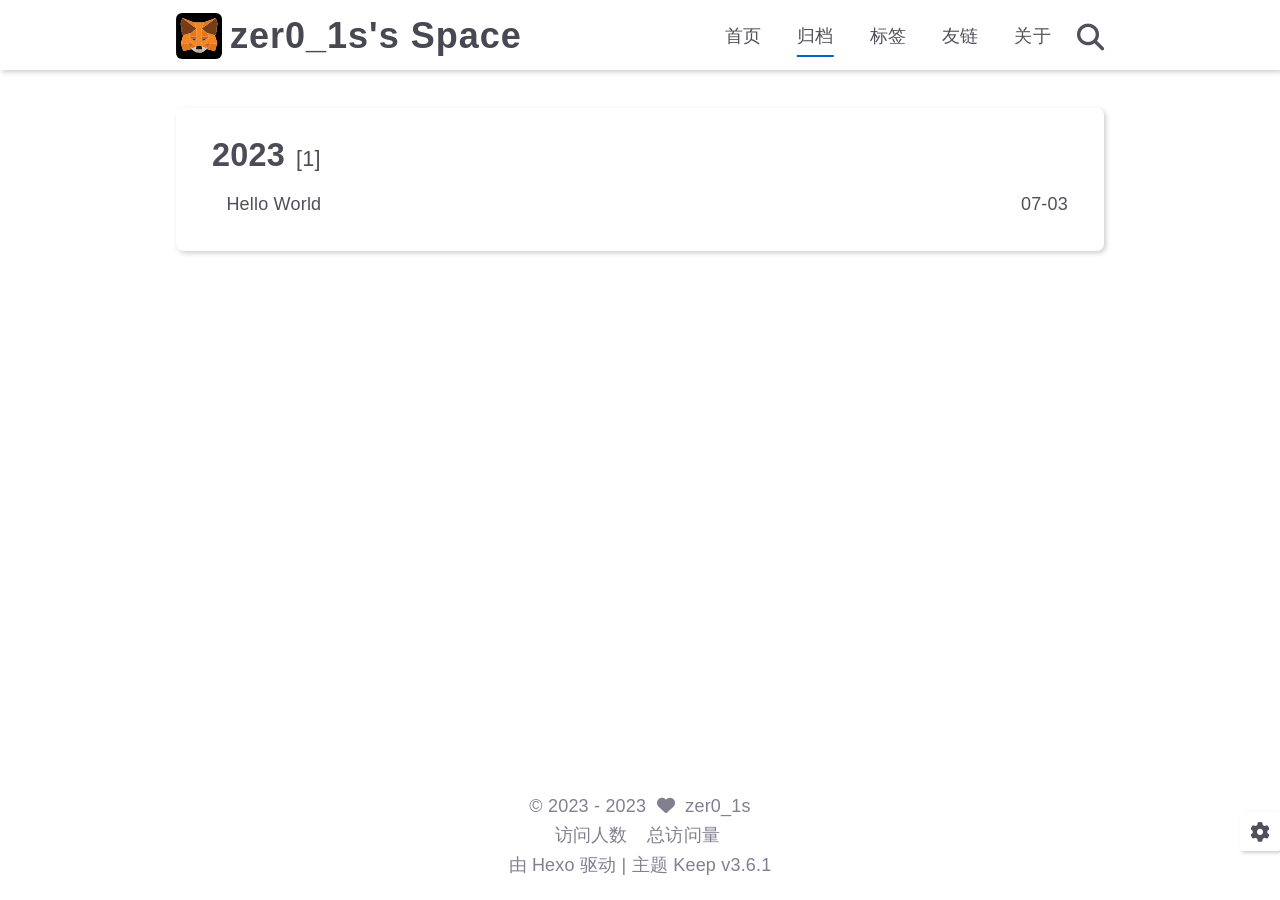
==== archives/index.html @ f96b932a "Site updated: 2023-07-03 23:46:13" ====
<!DOCTYPE html>
<html lang="zh-CN">
<head>
    <meta charset="utf-8">
    <meta name="viewport" content="width=device-width, initial-scale=1, maximum-scale=1">
    <meta name="keywords" content="Hexo Theme Keep">
    <meta name="description" content="zer0_1s的空间">
    <meta name="author" content="zer0_1s">
    
    <title>
        
            归档 |
        
        zer0_1s&#39;s Space
    </title>
    
<link rel="stylesheet" href="/css/style.css">

    <link rel="shortcut icon" href="/images/logo.svg">
    
<link rel="stylesheet" href="/font/css/fontawesome.min.css">

    
<link rel="stylesheet" href="/font/css/regular.min.css">

    
<link rel="stylesheet" href="/font/css/solid.min.css">

    
<link rel="stylesheet" href="/font/css/brands.min.css">

    <script id="hexo-configurations">
    let KEEP = window.KEEP || {}
    KEEP.hexo_config = {"hostname":"zer01s.work","root":"/","language":"zh-CN","path":"search.json"}
    KEEP.theme_config = {"toc":{"enable":true,"number":true,"expand_all":false,"init_open":false},"style":{"primary_color":"#0066cc","logo":"/images/logo.svg","favicon":"/images/logo.svg","avatar":"/images/avatar.svg","font_size":"18px","font_family":null,"hover":{"shadow":false,"scale":false},"first_screen":{"enable":true,"header_transparent":false,"background_img":"/images/bg.svg","description":"Keep  exploring , Keep going.","font_color":null,"hitokoto":false},"scroll":{"progress_bar":false,"percent":false}},"local_search":{"enable":true,"preload":true},"code_copy":{},"code_block":{"tools":{"enable":true,"style":"mac"},"highlight_theme":"default"},"side_tools":{},"pjax":{"enable":false},"lazyload":{"enable":true},"comment":{"enable":true,"use":"valine","valine":{"appid":null,"appkey":null,"server_urls":null,"placeholder":null},"gitalk":{"github_id":null,"github_admins":null,"repository":null,"client_id":null,"client_secret":null,"proxy":null},"twikoo":{"env_id":null,"region":null,"version":"1.6.8"},"waline":{"server_url":null,"reaction":false,"version":2}},"post":{"author_label":{"enable":true,"auto":true,"custom_label_list":["Trainee","Engineer","Architect"]},"word_count":{"enable":true,"wordcount":true,"min2read":true},"img_align":"center","copyright_info":true},"version":"3.6.1"}
    KEEP.language_ago = {"second":"%s 秒前","minute":"%s 分钟前","hour":"%s 小时前","day":"%s 天前","week":"%s 周前","month":"%s 个月前","year":"%s 年前"}
    KEEP.language_code_block = {"copy":"复制代码","copied":"已复制","fold":"折叠代码块","folded":"已折叠"}
    KEEP.language_copy_copyright = {"copy":"复制版权信息","copied":"已复制","title":"原文标题","author":"原文作者","link":"原文链接"}
  </script>
<meta name="generator" content="Hexo 6.3.0"><link rel="alternate" href="/atom.xml" title="zer0_1s's Space" type="application/atom+xml">
</head>


<body>
<div class="progress-bar-container">
    

    
</div>


<main class="page-container">

    

    <div class="page-main-content">

        <div class="page-main-content-top">
            
<header class="header-wrapper">

    <div class="header-content">
        <div class="left">
            
                <a class="logo-image" href="/">
                    <img src="/images/logo.svg">
                </a>
            
            <a class="logo-title" href="/">
               zer0_1s&#39;s Space
            </a>
        </div>

        <div class="right">
            <div class="pc">
                <ul class="menu-list">
                    
                        <li class="menu-item">
                            <a class=""
                               href="/"
                            >
                                首页
                            </a>
                        </li>
                    
                        <li class="menu-item">
                            <a class="active"
                               href="/archives"
                            >
                                归档
                            </a>
                        </li>
                    
                        <li class="menu-item">
                            <a class=""
                               href="/tags"
                            >
                                标签
                            </a>
                        </li>
                    
                        <li class="menu-item">
                            <a class=""
                               href="/links"
                            >
                                友链
                            </a>
                        </li>
                    
                        <li class="menu-item">
                            <a class=""
                               href="/about"
                            >
                                关于
                            </a>
                        </li>
                    
                    
                        <li class="menu-item search search-popup-trigger">
                            <i class="fas fa-search"></i>
                        </li>
                    
                </ul>
            </div>
            <div class="mobile">
                
                    <div class="icon-item search search-popup-trigger"><i class="fas fa-search"></i></div>
                
                <div class="icon-item menu-bar">
                    <div class="menu-bar-middle"></div>
                </div>
            </div>
        </div>
    </div>

    <div class="header-drawer">
        <ul class="drawer-menu-list">
            
                <li class="drawer-menu-item flex-center">
                    <a class=""
                       href="/">首页</a>
                </li>
            
                <li class="drawer-menu-item flex-center">
                    <a class="active"
                       href="/archives">归档</a>
                </li>
            
                <li class="drawer-menu-item flex-center">
                    <a class=""
                       href="/tags">标签</a>
                </li>
            
                <li class="drawer-menu-item flex-center">
                    <a class=""
                       href="/links">友链</a>
                </li>
            
                <li class="drawer-menu-item flex-center">
                    <a class=""
                       href="/about">关于</a>
                </li>
            
        </ul>
    </div>

    <div class="window-mask"></div>

</header>


        </div>

        <div class="page-main-content-middle">

            <div class="main-content">

                
                    <div class="fade-in-down-animation">
    <div class="archive-container ">
        
<div class="archive-list-container">
    
        <section class="archive-item">
            <div class="archive-item-header">
                <span class="archive-year">2023</span>
                <span class="archive-year-post-count">[1]</span>
            </div>
            <ul class="article-list">
                
                    <li class="article-item">
                        <a class="article-title"
                           href="/2023/07/03/hello-world/"
                        >Hello World</a>
                        <span class="article-date">07-03</span>
                    </li>
                
            </ul>
        </section>
    
</div>

    </div>
</div>

                
            </div>

        </div>

        <div class="page-main-content-bottom">
            
<footer class="footer">
    <div class="info-container">
        <div class="copyright-info info-item">
            &copy;
            
                <span>2023</span> -
            
            2023
            
                &nbsp;<i class="fas fa-heart icon-animate"></i>
                &nbsp;<a href="/">zer0_1s</a>
            
        </div>
        
            <script async 
                    src="//busuanzi.ibruce.info/busuanzi/2.3/busuanzi.pure.mini.js"></script>
            <div class="website-count info-item">
                
                    访问人数&nbsp;<span id="busuanzi_value_site_uv"></span>&ensp;
                
                
                    总访问量&nbsp;<span id="busuanzi_value_site_pv"></span>
                
            </div>
        
        <div class="theme-info info-item">
            由 <a target="_blank" href="https://hexo.io">Hexo</a> 驱动&nbsp;|&nbsp;主题&nbsp;<a class="theme-version" target="_blank" href="https://github.com/XPoet/hexo-theme-keep">Keep v3.6.1</a>
        </div>
        
        
    </div>
</footer>

        </div>
    </div>

    

    <div class="right-bottom-side-tools">
        <div class="side-tools-container">
    <ul class="side-tools-list">
        <li class="tools-item tool-font-adjust-plus flex-center">
            <i class="fas fa-search-plus"></i>
        </li>

        <li class="tools-item tool-font-adjust-minus flex-center">
            <i class="fas fa-search-minus"></i>
        </li>

        <li class="tools-item tool-dark-light-toggle flex-center">
            <i class="fas fa-moon"></i>
        </li>

        <!-- rss -->
        
            <li class="tools-item rss flex-center">
                <a class="flex-center"
                   href="/atom.xml"
                   target="_blank"
                >
                    <i class="fas fa-rss"></i>
                </a>
            </li>
        

        
            <li class="tools-item tool-scroll-to-top flex-center">
                <i class="fas fa-arrow-up"></i>
            </li>
        

        <li class="tools-item tool-scroll-to-bottom flex-center">
            <i class="fas fa-arrow-down"></i>
        </li>
    </ul>

    <ul class="exposed-tools-list">
        <li class="tools-item tool-toggle-show flex-center">
            <i class="fas fa-cog fa-spin"></i>
        </li>
        
    </ul>
</div>

    </div>

    <div class="zoom-in-image-mask">
    <img class="zoom-in-image">
</div>


    
        <div class="search-pop-overlay">
    <div class="popup search-popup">
        <div class="search-header">
          <span class="search-input-field-pre">
            <i class="fas fa-keyboard"></i>
          </span>
            <div class="search-input-container">
                <input autocomplete="off"
                       autocorrect="off"
                       autocapitalize="off"
                       placeholder="搜索..."
                       spellcheck="false"
                       type="search"
                       class="search-input"
                >
            </div>
            <span class="close-popup-btn">
                <i class="fas fa-times"></i>
            </span>
        </div>
        <div id="search-result">
            <div id="no-result">
                <i class="fas fa-spinner fa-pulse fa-5x fa-fw"></i>
            </div>
        </div>
    </div>
</div>

    

</main>




<script src="/js/utils.js"></script>

<script src="/js/main.js"></script>

<script src="/js/header-shrink.js"></script>

<script src="/js/back2top.js"></script>

<script src="/js/dark-light-toggle.js"></script>





    
<script src="/js/local-search.js"></script>




    
<script src="/js/code-block.js"></script>




    
<script src="/js/lazyload.js"></script>



<div class="post-scripts">
    
</div>



</body>
</html>
---- css/style.css ----
:root {
  --primary-color: #06c;
  --primary-color-light-1: #0075eb;
  --primary-color-light-2: #0a85ff;
  --primary-color-dark-1: #005cb8;
  --primary-color-dark-2: #0052a3;
  --background-color-1: #fff;
  --background-color-2: #f7f7f7;
  --background-color-3: #f0f0f0;
  --content-background-color: #fff;
  --text-color-1: #484853;
  --text-color-2: #4c4c57;
  --text-color-3: #50505c;
  --text-color-4: #808091;
  --text-color-5: #b7b7c0;
  --text-color-6: #ededef;
  --toc-text-color: #6f6f80;
  --badge-color: #f0f0f0;
  --badge-background-color: #9393a1;
  --border-color: #b3b3b3;
  --selection-color: #0075eb;
  --shadow-color: rgba(0,0,0,0.2);
  --shadow-hover-color: rgba(0,0,0,0.3);
  --scrollbar-color: #60606e;
  --scrollbar-background-color: #e6e6e6;
  --toc-scrollbar-color: rgba(80,80,92,0.1);
  --copyright-info-color: #c03;
  --avatar-background-color: #005cb8;
  --header-transparent-background-1: rgba(255,255,255,0.28);
  --header-transparent-background-2: rgba(255,255,255,0.4);
  --pjax-progress-bar-color: linear-gradient(45deg, #f10006, #ef5b00, #e59c01, #19ca05, #00cab5, #0264c8, #c303c3);
  --article-aging-tips-color: #b78d0f;
  --article-aging-tips-background-color: rgba(183,141,15,0.1);
  --article-aging-tips-border-color: rgba(183,141,15,0.6);
}
@media (prefers-color-scheme: light) {
  :root {
    --primary-color: #06c;
    --primary-color-light-1: #0075eb;
    --primary-color-light-2: #0a85ff;
    --primary-color-dark-1: #005cb8;
    --primary-color-dark-2: #0052a3;
    --background-color-1: #fff;
    --background-color-2: #f7f7f7;
    --background-color-3: #f0f0f0;
    --content-background-color: #fff;
    --text-color-1: #484853;
    --text-color-2: #4c4c57;
    --text-color-3: #50505c;
    --text-color-4: #808091;
    --text-color-5: #b7b7c0;
    --text-color-6: #ededef;
    --toc-text-color: #6f6f80;
    --badge-color: #f0f0f0;
    --badge-background-color: #9393a1;
    --border-color: #b3b3b3;
    --selection-color: #0075eb;
    --shadow-color: rgba(0,0,0,0.2);
    --shadow-hover-color: rgba(0,0,0,0.3);
    --scrollbar-color: #60606e;
    --scrollbar-background-color: #e6e6e6;
    --toc-scrollbar-color: rgba(80,80,92,0.1);
    --copyright-info-color: #c03;
    --avatar-background-color: #005cb8;
    --header-transparent-background-1: rgba(255,255,255,0.28);
    --header-transparent-background-2: rgba(255,255,255,0.4);
    --pjax-progress-bar-color: linear-gradient(45deg, #f10006, #ef5b00, #e59c01, #19ca05, #00cab5, #0264c8, #c303c3);
    --article-aging-tips-color: #b78d0f;
    --article-aging-tips-background-color: rgba(183,141,15,0.1);
    --article-aging-tips-border-color: rgba(183,141,15,0.6);
  }
}
@media (prefers-color-scheme: dark) {
  :root {
    --primary-color: #06c;
    --primary-color-light-1: #0075eb;
    --primary-color-light-2: #0a85ff;
    --primary-color-dark-1: #005cb8;
    --primary-color-dark-2: #0052a3;
    --background-color-1: #383940;
    --background-color-2: #3d3f46;
    --background-color-3: #43444c;
    --content-background-color: #37383f;
    --text-color-1: #c5c5cc;
    --text-color-2: #c1c1c9;
    --text-color-3: #bebec6;
    --text-color-4: #9595a2;
    --text-color-5: #5b5b67;
    --text-color-6: #36363e;
    --toc-text-color: #9f9fab;
    --badge-color: #4a4c55;
    --badge-background-color: #d8d8dd;
    --border-color: #6f717e;
    --selection-color: #005ebc;
    --shadow-color: rgba(128,128,128,0.2);
    --shadow-hover-color: rgba(128,128,128,0.28);
    --scrollbar-color: #32333a;
    --scrollbar-background-color: #5c5e6a;
    --toc-scrollbar-color: rgba(190,190,198,0.1);
    --copyright-info-color: #a30029;
    --avatar-background-color: #004a93;
    --header-transparent-background-1: rgba(56,57,64,0.28);
    --header-transparent-background-2: rgba(56,57,64,0.4);
    --pjax-progress-bar-color: linear-gradient(45deg, #ea404a, #ea722f, #e9a71f, #67e559, #18ecec, #1b85f1, #ee1dee);
    --article-aging-tips-color: #ecc34d;
    --article-aging-tips-background-color: rgba(236,195,77,0.1);
    --article-aging-tips-border-color: rgba(236,195,77,0.6);
  }
}
.light-mode {
  --primary-color: #06c;
  --primary-color-light-1: #0075eb;
  --primary-color-light-2: #0a85ff;
  --primary-color-dark-1: #005cb8;
  --primary-color-dark-2: #0052a3;
  --background-color-1: #fff;
  --background-color-2: #f7f7f7;
  --background-color-3: #f0f0f0;
  --content-background-color: #fff;
  --text-color-1: #484853;
  --text-color-2: #4c4c57;
  --text-color-3: #50505c;
  --text-color-4: #808091;
  --text-color-5: #b7b7c0;
  --text-color-6: #ededef;
  --toc-text-color: #6f6f80;
  --badge-color: #f0f0f0;
  --badge-background-color: #9393a1;
  --border-color: #b3b3b3;
  --selection-color: #0075eb;
  --shadow-color: rgba(0,0,0,0.2);
  --shadow-hover-color: rgba(0,0,0,0.3);
  --scrollbar-color: #60606e;
  --scrollbar-background-color: #e6e6e6;
  --toc-scrollbar-color: rgba(80,80,92,0.1);
  --copyright-info-color: #c03;
  --avatar-background-color: #005cb8;
  --header-transparent-background-1: rgba(255,255,255,0.28);
  --header-transparent-background-2: rgba(255,255,255,0.4);
  --pjax-progress-bar-color: linear-gradient(45deg, #f10006, #ef5b00, #e59c01, #19ca05, #00cab5, #0264c8, #c303c3);
  --article-aging-tips-color: #b78d0f;
  --article-aging-tips-background-color: rgba(183,141,15,0.1);
  --article-aging-tips-border-color: rgba(183,141,15,0.6);
}
.dark-mode {
  --primary-color: #06c;
  --primary-color-light-1: #0075eb;
  --primary-color-light-2: #0a85ff;
  --primary-color-dark-1: #005cb8;
  --primary-color-dark-2: #0052a3;
  --background-color-1: #383940;
  --background-color-2: #3d3f46;
  --background-color-3: #43444c;
  --content-background-color: #37383f;
  --text-color-1: #c5c5cc;
  --text-color-2: #c1c1c9;
  --text-color-3: #bebec6;
  --text-color-4: #9595a2;
  --text-color-5: #5b5b67;
  --text-color-6: #36363e;
  --toc-text-color: #9f9fab;
  --badge-color: #4a4c55;
  --badge-background-color: #d8d8dd;
  --border-color: #6f717e;
  --selection-color: #005ebc;
  --shadow-color: rgba(128,128,128,0.2);
  --shadow-hover-color: rgba(128,128,128,0.28);
  --scrollbar-color: #32333a;
  --scrollbar-background-color: #5c5e6a;
  --toc-scrollbar-color: rgba(190,190,198,0.1);
  --copyright-info-color: #a30029;
  --avatar-background-color: #004a93;
  --header-transparent-background-1: rgba(56,57,64,0.28);
  --header-transparent-background-2: rgba(56,57,64,0.4);
  --pjax-progress-bar-color: linear-gradient(45deg, #ea404a, #ea722f, #e9a71f, #67e559, #18ecec, #1b85f1, #ee1dee);
  --article-aging-tips-color: #ecc34d;
  --article-aging-tips-background-color: rgba(236,195,77,0.1);
  --article-aging-tips-border-color: rgba(236,195,77,0.6);
}
.fade-in-down-animation {
  animation-name: fade-in-down;
  animation-duration: 1s;
  animation-fill-mode: both;
}
.title-hover-animation {
  position: relative;
  display: inline-block;
  color: var(--text-color-2);
  line-height: 1.3;
  vertical-align: top;
  border-bottom: none;
}
.title-hover-animation::before {
  position: absolute;
  bottom: -4px;
  left: 0;
  width: 100%;
  height: 2px;
  background-color: var(--text-color-2);
  transform: scaleX(0);
  visibility: hidden;
  content: "";
  transition-delay: 0s, 0s, 0s, 0s, 0s, 0s;
  transition-timing-function: ease, ease, ease, ease, ease-in-out, ease-in-out;
  transition-duration: 0.2s, 0.2s, 0.2s, 0.2s, 0.2s, 0.2s;
  transition-property: color, background, box-shadow, border-color, visibility, transform;
}
.title-hover-animation:hover::before {
  transform: scaleX(1);
  visibility: visible;
}
@-moz-keyframes fade-in-down {
  0% {
    transform: translateY(-50px);
    opacity: 0;
  }
  100% {
    transform: translateY(0);
    opacity: 1;
  }
}
@-webkit-keyframes fade-in-down {
  0% {
    transform: translateY(-50px);
    opacity: 0;
  }
  100% {
    transform: translateY(0);
    opacity: 1;
  }
}
@-o-keyframes fade-in-down {
  0% {
    transform: translateY(-50px);
    opacity: 0;
  }
  100% {
    transform: translateY(0);
    opacity: 1;
  }
}
@keyframes fade-in-down {
  0% {
    transform: translateY(-50px);
    opacity: 0;
  }
  100% {
    transform: translateY(0);
    opacity: 1;
  }
}
@-moz-keyframes icon-animate {
  0%, 100% {
    transform: scale(1);
  }
  10%, 30% {
    transform: scale(0.88);
  }
  20%, 40%, 60%, 80% {
    transform: scale(1.08);
  }
  50%, 70% {
    transform: scale(1.08);
  }
}
@-webkit-keyframes icon-animate {
  0%, 100% {
    transform: scale(1);
  }
  10%, 30% {
    transform: scale(0.88);
  }
  20%, 40%, 60%, 80% {
    transform: scale(1.08);
  }
  50%, 70% {
    transform: scale(1.08);
  }
}
@-o-keyframes icon-animate {
  0%, 100% {
    transform: scale(1);
  }
  10%, 30% {
    transform: scale(0.88);
  }
  20%, 40%, 60%, 80% {
    transform: scale(1.08);
  }
  50%, 70% {
    transform: scale(1.08);
  }
}
@keyframes icon-animate {
  0%, 100% {
    transform: scale(1);
  }
  10%, 30% {
    transform: scale(0.88);
  }
  20%, 40%, 60%, 80% {
    transform: scale(1.08);
  }
  50%, 70% {
    transform: scale(1.08);
  }
}
@-moz-keyframes img-loading-animation {
  to {
    transform: rotate(1turn);
  }
}
@-webkit-keyframes img-loading-animation {
  to {
    transform: rotate(1turn);
  }
}
@-o-keyframes img-loading-animation {
  to {
    transform: rotate(1turn);
  }
}
@keyframes img-loading-animation {
  to {
    transform: rotate(1turn);
  }
}
* {
  transition-delay: 0s, 0s, 0s, 0s;
  transition-timing-function: ease, ease, ease, ease;
  transition-duration: 0.2s, 0.2s, 0.2s, 0.2s;
  transition-property: color, background, box-shadow, border-color;
}
*::-webkit-scrollbar {
  width: 0.4rem;
  height: 0.4rem;
  transition: all 0.2s ease;
}
*::-webkit-scrollbar-thumb {
  background: var(--scrollbar-color);
  border-radius: 0.1rem;
}
*::-webkit-scrollbar-track {
  background: var(--scrollbar-background-color);
}
html,
body {
  position: relative;
  width: 100%;
  height: 100%;
  margin: 0;
  padding: 0;
  color: var(--text-color-3);
  font-weight: 400;
  font-size: 18px;
  font-family: Optima-Regular, Optima, PingFang SC, Microsoft YaHei, sans-serif;
  line-height: 22px;
  letter-spacing: 0.2px;
  background: var(--background-color-1);
}
html::-webkit-scrollbar,
body::-webkit-scrollbar {
  width: 0.6rem;
  height: 0.6rem;
}
@media (max-width: 800px) {
  html::-webkit-scrollbar,
  body::-webkit-scrollbar {
    width: 0.5rem;
    height: 0.5rem;
  }
}
@media (max-width: 500px) {
  html::-webkit-scrollbar,
  body::-webkit-scrollbar {
    width: 0.4rem;
    height: 0.4rem;
  }
}
@media (max-width: 800px) {
  html,
  body {
    font-size: 17.28px;
    line-height: 21.119999999999997px;
  }
}
@media (max-width: 500px) {
  html,
  body {
    font-size: 16.2px;
    line-height: 19.8px;
  }
}
::selection {
  color: #fff;
  background: var(--selection-color);
}
ul,
ol,
li {
  margin: 0;
  padding: 0;
  list-style: none;
}
a {
  color: var(--text-color-3);
  text-decoration: none;
}
a i,
a span {
  color: var(--text-color-3);
}
a:hover,
a:active {
  color: var(--primary-color);
  text-decoration: none !important;
}
a:hover i,
a:active i,
a:hover span,
a:active span {
  color: var(--primary-color);
}
img[lazyload] {
  position: relative;
  box-sizing: border-box;
  width: 8rem;
  height: 8rem;
  box-shadow: none !important;
  cursor: not-allowed;
  pointer-events: none;
}
img[lazyload]::before {
  position: absolute;
  top: 0;
  left: 0;
  display: block;
  width: 100%;
  height: 100%;
  background: var(--background-color-1);
  content: '';
  transition-delay: 0s, 0s, 0s, 0s, 0s;
  transition-timing-function: ease, ease, ease, ease, ease;
  transition-duration: 0.2s, 0.2s, 0.2s, 0.2s, 0.2s;
  transition-property: color, background, box-shadow, border-color, background;
}
img[lazyload]::after {
  position: absolute;
  top: 0;
  right: 0;
  bottom: 0;
  left: 0;
  display: block;
  width: 2rem;
  height: 2rem;
  margin: auto;
  border: 2px solid var(--text-color-6);
  border-top-color: var(--selection-color);
  border-left-color: var(--selection-color);
  border-radius: 50%;
  animation: img-loading-animation 750ms infinite linear;
  content: '';
  transition-delay: 0s, 0s, 0s, 0s, 0s;
  transition-timing-function: ease, ease, ease, ease, ease;
  transition-duration: 0.2s, 0.2s, 0.2s, 0.2s, 0.2s;
  transition-property: color, background, box-shadow, border-color, border;
}
button {
  margin: 0;
  padding: 0;
  background: transparent;
  border: 0;
  outline: none;
  cursor: pointer;
}
.btn {
  position: relative;
  display: inline-block;
  padding: 0.4rem 1rem;
  white-space: nowrap;
  text-align: center;
  background: var(--background-color-1);
  border-radius: 5px;
  cursor: pointer;
  box-shadow: 2px 2px 5px var(--shadow-color);
  transition-delay: 0s, 0s, 0s, 0s, 0s;
  transition-timing-function: ease, ease, ease, ease, linear;
  transition-duration: 0.2s, 0.2s, 0.2s, 0.2s, 0.2s;
  transition-property: color, background, box-shadow, border-color, transform;
}
.btn:hover {
  color: var(--background-color-1);
  background: var(--primary-color);
}
.flex-center {
  display: flex;
  align-items: center;
  justify-content: center;
}
.clear::after {
  display: block;
  clear: both;
  height: 0;
  overflow: hidden;
  visibility: hidden;
  content: '';
}
.tooltip {
  position: relative;
  box-sizing: border-box;
}
.tooltip:hover .tooltip-content {
  display: inline-block;
}
.tooltip.show-img .tooltip-content {
  display: none !important;
}
.tooltip .tooltip-content {
  position: absolute;
  top: -0.4rem;
  left: 50%;
  z-index: 1009;
  display: none;
  box-sizing: border-box;
  padding: 0.2rem 0.6rem;
  color: var(--text-color-6);
  font-size: 0.8rem;
  letter-spacing: 0.8px;
  white-space: nowrap;
  background: var(--text-color-1);
  border-radius: 0.3rem;
  transform: translateX(-50%) translateY(-100%);
  transition-delay: 0s, 0s, 0s, 0s, 0s;
  transition-timing-function: ease, ease, ease, ease, ease;
  transition-duration: 0.2s, 0.2s, 0.2s, 0.2s, 0.2s;
  transition-property: color, background, box-shadow, border-color, display;
  -moz-user-select: none;
  -ms-user-select: none;
  -webkit-user-select: none;
  user-select: none;
}
.tooltip-img {
  position: relative;
  box-sizing: border-box;
}
.tooltip-img.show-img .tooltip-img-box {
  display: flex;
}
.tooltip-img .tooltip-img-box {
  position: absolute;
  top: -0.4rem;
  left: 50%;
  z-index: 1008;
  display: none;
  align-items: center;
  justify-content: center;
  box-sizing: border-box;
  min-height: 6rem;
  background: var(--text-color-6);
  border: 0.2rem solid var(--text-color-3);
  border-radius: 0.3rem;
  transform: translateX(-50%) translateY(-100%);
  transition-delay: 0s, 0s, 0s, 0s, 0s;
  transition-timing-function: ease, ease, ease, ease, ease;
  transition-duration: 0.2s, 0.2s, 0.2s, 0.2s, 0.2s;
  transition-property: color, background, box-shadow, border-color, display;
  -moz-user-select: none;
  -ms-user-select: none;
  -webkit-user-select: none;
  user-select: none;
}
.tooltip-img .tooltip-img-box img {
  display: block;
  max-height: 10rem;
}
.keep-markdown-body {
  font-size: 1rem;
}
.keep-markdown-body blockquote {
  box-sizing: border-box;
  margin: 1.4rem 0;
  color: var(--text-color-3);
  background: var(--background-color-2);
  border-left: 0.4rem solid var(--text-color-4);
}
.keep-markdown-body blockquote p,
.keep-markdown-body blockquote ul,
.keep-markdown-body blockquote ol {
  padding: 0.4rem 0.4rem 0.4rem 0.8rem;
}
.keep-markdown-body p {
  color: var(--text-color-3);
  line-height: 2;
}
.keep-markdown-body a {
  position: relative;
  box-sizing: border-box;
  padding-bottom: 0.2rem;
  text-decoration: none;
  overflow-wrap: break-word;
  border-bottom: 0.1rem solid var(--text-color-4);
  outline: 0;
  cursor: pointer;
}
.keep-markdown-body a .fas,
.keep-markdown-body a .far,
.keep-markdown-body a .fab {
  position: relative;
  margin: 0 0.2rem 0 0.4rem;
  color: var(--text-color-4);
  font-size: 0.88rem;
}
.keep-markdown-body a:hover {
  text-decoration: underline;
}
.keep-markdown-body a:hover::after {
  background: var(--primary-color);
}
.keep-markdown-body strong {
  color: var(--text-color-3);
}
.keep-markdown-body em {
  color: var(--text-color-3);
}
.keep-markdown-body ul li,
.keep-markdown-body ol li {
  margin-left: 1rem;
  line-height: 2rem;
}
.keep-markdown-body ul li {
  list-style: disc;
}
.keep-markdown-body ul li ul li {
  list-style: circle;
}
.keep-markdown-body ul li ul li ul li {
  list-style: square;
}
.keep-markdown-body ol li {
  list-style: decimal;
}
.keep-markdown-body ol li ol li {
  list-style: upper-alpha;
}
.keep-markdown-body ol li ol li ol li {
  list-style: upper-roman;
}
.keep-markdown-body li {
  color: var(--text-color-3);
}
.keep-markdown-body h1,
.keep-markdown-body h2,
.keep-markdown-body h3,
.keep-markdown-body h4,
.keep-markdown-body h5,
.keep-markdown-body h6 {
  color: var(--text-color-2);
  line-height: 1.5;
}
@media (max-width: 800px) {
  .keep-markdown-body h1,
  .keep-markdown-body h2,
  .keep-markdown-body h3,
  .keep-markdown-body h4,
  .keep-markdown-body h5,
  .keep-markdown-body h6 {
    line-height: 1.25;
  }
}
.keep-markdown-body h1 {
  font-weight: 600;
  font-size: 1.8rem;
}
@media (max-width: 800px) {
  .keep-markdown-body h1 {
    font-size: 1.7rem;
  }
}
.keep-markdown-body h2 {
  font-weight: 600;
  font-size: 1.7rem;
}
@media (max-width: 800px) {
  .keep-markdown-body h2 {
    font-size: 1.6rem;
  }
}
.keep-markdown-body h3 {
  font-weight: 550;
  font-size: 1.6rem;
}
@media (max-width: 800px) {
  .keep-markdown-body h3 {
    font-size: 1.5rem;
  }
}
.keep-markdown-body h4 {
  font-weight: 550;
  font-size: 1.5rem;
}
@media (max-width: 800px) {
  .keep-markdown-body h4 {
    font-size: 1.4rem;
  }
}
.keep-markdown-body h5 {
  font-weight: 500;
  font-size: 1.28rem;
}
@media (max-width: 800px) {
  .keep-markdown-body h5 {
    font-size: 1.18rem;
  }
}
.keep-markdown-body h6 {
  font-weight: 500;
  font-size: 1.2rem;
  line-height: 1.2;
}
@media (max-width: 800px) {
  .keep-markdown-body h6 {
    font-size: 1.1rem;
    line-height: 1.1;
  }
}
.keep-markdown-body img {
  position: relative;
  display: block;
  box-sizing: border-box;
  max-width: 100%;
  box-shadow: 0 0 0.2rem var(--shadow-color);
  cursor: zoom-in;
  opacity: 1;
  margin: 0.8rem auto 0.2rem;
}
.keep-markdown-body img.hide {
  opacity: 0;
}
.keep-markdown-body img[lazyload] {
  margin: 0.8rem auto 0.2rem;
}
.keep-markdown-body > table {
  width: 100%;
  overflow: auto;
  border-collapse: collapse;
  border-spacing: 0;
}
@media (max-width: 500px) {
  .keep-markdown-body > table {
    table-layout: fixed;
  }
}
.keep-markdown-body > table td,
.keep-markdown-body > table th {
  padding: 0;
}
.keep-markdown-body > table th {
  font-weight: 600;
}
.keep-markdown-body > table td,
.keep-markdown-body > table th {
  padding: 0.4rem 1rem;
  border: 0.1rem solid var(--border-color);
}
.keep-markdown-body > table tr {
  background-color: var(--background-color-1);
  border: 0.1rem solid var(--text-color-6);
}
.keep-markdown-body > table tr:nth-child(2n) {
  background-color: var(--background-color-2);
}
:root {
  --primary-color: #06c;
  --primary-color-light-1: #0075eb;
  --primary-color-light-2: #0a85ff;
  --primary-color-dark-1: #005cb8;
  --primary-color-dark-2: #0052a3;
  --background-color-1: #fff;
  --background-color-2: #f7f7f7;
  --background-color-3: #f0f0f0;
  --content-background-color: #fff;
  --text-color-1: #484853;
  --text-color-2: #4c4c57;
  --text-color-3: #50505c;
  --text-color-4: #808091;
  --text-color-5: #b7b7c0;
  --text-color-6: #ededef;
  --toc-text-color: #6f6f80;
  --badge-color: #f0f0f0;
  --badge-background-color: #9393a1;
  --border-color: #b3b3b3;
  --selection-color: #0075eb;
  --shadow-color: rgba(0,0,0,0.2);
  --shadow-hover-color: rgba(0,0,0,0.3);
  --scrollbar-color: #60606e;
  --scrollbar-background-color: #e6e6e6;
  --toc-scrollbar-color: rgba(80,80,92,0.1);
  --copyright-info-color: #c03;
  --avatar-background-color: #005cb8;
  --header-transparent-background-1: rgba(255,255,255,0.28);
  --header-transparent-background-2: rgba(255,255,255,0.4);
  --pjax-progress-bar-color: linear-gradient(45deg, #f10006, #ef5b00, #e59c01, #19ca05, #00cab5, #0264c8, #c303c3);
  --article-aging-tips-color: #b78d0f;
  --article-aging-tips-background-color: rgba(183,141,15,0.1);
  --article-aging-tips-border-color: rgba(183,141,15,0.6);
}
@media (prefers-color-scheme: light) {
  :root {
    --primary-color: #06c;
    --primary-color-light-1: #0075eb;
    --primary-color-light-2: #0a85ff;
    --primary-color-dark-1: #005cb8;
    --primary-color-dark-2: #0052a3;
    --background-color-1: #fff;
    --background-color-2: #f7f7f7;
    --background-color-3: #f0f0f0;
    --content-background-color: #fff;
    --text-color-1: #484853;
    --text-color-2: #4c4c57;
    --text-color-3: #50505c;
    --text-color-4: #808091;
    --text-color-5: #b7b7c0;
    --text-color-6: #ededef;
    --toc-text-color: #6f6f80;
    --badge-color: #f0f0f0;
    --badge-background-color: #9393a1;
    --border-color: #b3b3b3;
    --selection-color: #0075eb;
    --shadow-color: rgba(0,0,0,0.2);
    --shadow-hover-color: rgba(0,0,0,0.3);
    --scrollbar-color: #60606e;
    --scrollbar-background-color: #e6e6e6;
    --toc-scrollbar-color: rgba(80,80,92,0.1);
    --copyright-info-color: #c03;
    --avatar-background-color: #005cb8;
    --header-transparent-background-1: rgba(255,255,255,0.28);
    --header-transparent-background-2: rgba(255,255,255,0.4);
    --pjax-progress-bar-color: linear-gradient(45deg, #f10006, #ef5b00, #e59c01, #19ca05, #00cab5, #0264c8, #c303c3);
    --article-aging-tips-color: #b78d0f;
    --article-aging-tips-background-color: rgba(183,141,15,0.1);
    --article-aging-tips-border-color: rgba(183,141,15,0.6);
  }
}
@media (prefers-color-scheme: dark) {
  :root {
    --primary-color: #06c;
    --primary-color-light-1: #0075eb;
    --primary-color-light-2: #0a85ff;
    --primary-color-dark-1: #005cb8;
    --primary-color-dark-2: #0052a3;
    --background-color-1: #383940;
    --background-color-2: #3d3f46;
    --background-color-3: #43444c;
    --content-background-color: #37383f;
    --text-color-1: #c5c5cc;
    --text-color-2: #c1c1c9;
    --text-color-3: #bebec6;
    --text-color-4: #9595a2;
    --text-color-5: #5b5b67;
    --text-color-6: #36363e;
    --toc-text-color: #9f9fab;
    --badge-color: #4a4c55;
    --badge-background-color: #d8d8dd;
    --border-color: #6f717e;
    --selection-color: #005ebc;
    --shadow-color: rgba(128,128,128,0.2);
    --shadow-hover-color: rgba(128,128,128,0.28);
    --scrollbar-color: #32333a;
    --scrollbar-background-color: #5c5e6a;
    --toc-scrollbar-color: rgba(190,190,198,0.1);
    --copyright-info-color: #a30029;
    --avatar-background-color: #004a93;
    --header-transparent-background-1: rgba(56,57,64,0.28);
    --header-transparent-background-2: rgba(56,57,64,0.4);
    --pjax-progress-bar-color: linear-gradient(45deg, #ea404a, #ea722f, #e9a71f, #67e559, #18ecec, #1b85f1, #ee1dee);
    --article-aging-tips-color: #ecc34d;
    --article-aging-tips-background-color: rgba(236,195,77,0.1);
    --article-aging-tips-border-color: rgba(236,195,77,0.6);
  }
}
.light-mode {
  --primary-color: #06c;
  --primary-color-light-1: #0075eb;
  --primary-color-light-2: #0a85ff;
  --primary-color-dark-1: #005cb8;
  --primary-color-dark-2: #0052a3;
  --background-color-1: #fff;
  --background-color-2: #f7f7f7;
  --background-color-3: #f0f0f0;
  --content-background-color: #fff;
  --text-color-1: #484853;
  --text-color-2: #4c4c57;
  --text-color-3: #50505c;
  --text-color-4: #808091;
  --text-color-5: #b7b7c0;
  --text-color-6: #ededef;
  --toc-text-color: #6f6f80;
  --badge-color: #f0f0f0;
  --badge-background-color: #9393a1;
  --border-color: #b3b3b3;
  --selection-color: #0075eb;
  --shadow-color: rgba(0,0,0,0.2);
  --shadow-hover-color: rgba(0,0,0,0.3);
  --scrollbar-color: #60606e;
  --scrollbar-background-color: #e6e6e6;
  --toc-scrollbar-color: rgba(80,80,92,0.1);
  --copyright-info-color: #c03;
  --avatar-background-color: #005cb8;
  --header-transparent-background-1: rgba(255,255,255,0.28);
  --header-transparent-background-2: rgba(255,255,255,0.4);
  --pjax-progress-bar-color: linear-gradient(45deg, #f10006, #ef5b00, #e59c01, #19ca05, #00cab5, #0264c8, #c303c3);
  --article-aging-tips-color: #b78d0f;
  --article-aging-tips-background-color: rgba(183,141,15,0.1);
  --article-aging-tips-border-color: rgba(183,141,15,0.6);
}
.dark-mode {
  --primary-color: #06c;
  --primary-color-light-1: #0075eb;
  --primary-color-light-2: #0a85ff;
  --primary-color-dark-1: #005cb8;
  --primary-color-dark-2: #0052a3;
  --background-color-1: #383940;
  --background-color-2: #3d3f46;
  --background-color-3: #43444c;
  --content-background-color: #37383f;
  --text-color-1: #c5c5cc;
  --text-color-2: #c1c1c9;
  --text-color-3: #bebec6;
  --text-color-4: #9595a2;
  --text-color-5: #5b5b67;
  --text-color-6: #36363e;
  --toc-text-color: #9f9fab;
  --badge-color: #4a4c55;
  --badge-background-color: #d8d8dd;
  --border-color: #6f717e;
  --selection-color: #005ebc;
  --shadow-color: rgba(128,128,128,0.2);
  --shadow-hover-color: rgba(128,128,128,0.28);
  --scrollbar-color: #32333a;
  --scrollbar-background-color: #5c5e6a;
  --toc-scrollbar-color: rgba(190,190,198,0.1);
  --copyright-info-color: #a30029;
  --avatar-background-color: #004a93;
  --header-transparent-background-1: rgba(56,57,64,0.28);
  --header-transparent-background-2: rgba(56,57,64,0.4);
  --pjax-progress-bar-color: linear-gradient(45deg, #ea404a, #ea722f, #e9a71f, #67e559, #18ecec, #1b85f1, #ee1dee);
  --article-aging-tips-color: #ecc34d;
  --article-aging-tips-background-color: rgba(236,195,77,0.1);
  --article-aging-tips-border-color: rgba(236,195,77,0.6);
}
:root {
  --toolbar-foreground: #50505c;
  --toolbar-background: #f0f0f0;
  --code-foreground: #535360;
  --code-background: #f2f2f2;
  --highlight-background: #fafafa;
  --highlight-foreground: #535360;
  --highlight-comment: #8e908c;
  --highlight-red: #c82829;
  --highlight-orange: #f5871f;
  --highlight-yellow: #eab700;
  --highlight-green: #718c00;
  --highlight-aqua: #3e999f;
  --highlight-blue: #4271ae;
  --highlight-purple: #8959a8;
  --highlight-gutter-color: #585865;
  --highlight-gutter-bg-color: #f2f2f2;
}
@media (prefers-color-scheme: light) {
  :root {
    --toolbar-foreground: #50505c;
    --toolbar-background: #f0f0f0;
    --code-foreground: #535360;
    --code-background: #f2f2f2;
    --highlight-background: #fafafa;
    --highlight-foreground: #535360;
    --highlight-comment: #8e908c;
    --highlight-red: #c82829;
    --highlight-orange: #f5871f;
    --highlight-yellow: #eab700;
    --highlight-green: #718c00;
    --highlight-aqua: #3e999f;
    --highlight-blue: #4271ae;
    --highlight-purple: #8959a8;
    --highlight-gutter-color: #585865;
    --highlight-gutter-bg-color: #f2f2f2;
  }
}
@media (prefers-color-scheme: dark) {
  :root {
    --toolbar-foreground: #bebec6;
    --toolbar-background: #43444c;
    --code-foreground: #bfbfc7;
    --code-background: #32333a;
    --highlight-background: #34343b;
    --highlight-foreground: #bfbfc7;
    --highlight-comment: #969896;
    --highlight-red: #c66;
    --highlight-orange: #de935f;
    --highlight-yellow: #f0c674;
    --highlight-green: #b5bd68;
    --highlight-aqua: #8abeb7;
    --highlight-blue: #81a2be;
    --highlight-purple: #b294bb;
    --highlight-gutter-color: #c1c1c9;
    --highlight-gutter-bg-color: #32333a;
  }
}
.light-mode {
  --toolbar-foreground: #50505c;
  --toolbar-background: #f0f0f0;
  --code-foreground: #535360;
  --code-background: #f2f2f2;
  --highlight-background: #fafafa;
  --highlight-foreground: #535360;
  --highlight-comment: #8e908c;
  --highlight-red: #c82829;
  --highlight-orange: #f5871f;
  --highlight-yellow: #eab700;
  --highlight-green: #718c00;
  --highlight-aqua: #3e999f;
  --highlight-blue: #4271ae;
  --highlight-purple: #8959a8;
  --highlight-gutter-color: #585865;
  --highlight-gutter-bg-color: #f2f2f2;
}
.dark-mode {
  --toolbar-foreground: #bebec6;
  --toolbar-background: #43444c;
  --code-foreground: #bfbfc7;
  --code-background: #32333a;
  --highlight-background: #34343b;
  --highlight-foreground: #bfbfc7;
  --highlight-comment: #969896;
  --highlight-red: #c66;
  --highlight-orange: #de935f;
  --highlight-yellow: #f0c674;
  --highlight-green: #b5bd68;
  --highlight-aqua: #8abeb7;
  --highlight-blue: #81a2be;
  --highlight-purple: #b294bb;
  --highlight-gutter-color: #c1c1c9;
  --highlight-gutter-bg-color: #32333a;
}
pre,
.highlight {
  margin: 1.5rem 0;
  padding: 0;
  overflow: auto;
  color: var(--highlight-foreground);
  font-size: 0.96rem;
  line-height: 1.5rem;
  background: var(--highlight-background);
  -ms-text-size-adjust: none;
  -moz-text-size-adjust: none;
  -webkit-text-size-adjust: none;
}
pre,
code {
  font-family: "Source Code Pro", consolas, Menlo;
}
code {
  padding: 0.4rem;
  color: var(--code-foreground);
  font-size: 0.96rem;
  word-wrap: break-word;
  background: var(--code-background);
  border-radius: 0.2rem;
}
pre {
  padding: 0.6rem;
}
pre code {
  padding: 0;
  color: var(--highlight-foreground);
  text-shadow: none;
  background: none;
}
.highlight {
  border-bottom-right-radius: 0.1rem;
  border-bottom-left-radius: 0.1rem;
}
.highlight pre {
  margin: 0;
  padding: 0.6rem 0;
  border: none;
}
.highlight table {
  width: auto;
  margin: 0;
  border: none;
  border-spacing: unset;
}
.highlight td {
  padding: 0;
  border: none;
}
.highlight figcaption {
  margin-bottom: 1rem;
  color: var(--highlight-foreground);
  font-size: 1rem;
  line-height: 1rem;
}
.highlight figcaption a {
  float: right;
  color: var(--highlight-foreground);
}
.highlight figcaption a:hover {
  border-bottom-color: var(--highlight-foreground);
}
.highlight .gutter pre {
  padding-right: 0.6rem;
  padding-left: 0.6rem;
  color: var(--highlight-gutter-color);
  text-align: center;
  background-color: var(--highlight-gutter-bg-color);
}
.highlight .code pre {
  width: 100%;
  padding-right: 0.6rem;
  padding-left: 0.6rem;
  background-color: var(--highlight-background);
}
.highlight .line {
  height: 1.5rem;
  color: var(--highlight-foreground);
}
.highlight .line .language-javascript {
  color: var(--highlight-foreground);
}
.highlight .line .attr {
  color: var(--highlight-foreground);
}
.highlight .line .string {
  color: var(--highlight-foreground);
}
.gutter {
  -moz-user-select: none;
  -ms-user-select: none;
  -webkit-user-select: none;
  user-select: none;
  color: var(--highlight-gutter-color);
  background: var(--highlight-gutter-bg-color);
}
.gutter .line {
  color: var(--highlight-gutter-color);
}
.gist table {
  width: auto;
}
.gist table td {
  border: none;
}
pre .deletion {
  background: var(--highlight-deletion);
}
pre .addition {
  background: var(--highlight-addition);
}
pre .meta {
  color: var(--highlight-purple);
}
pre .comment {
  color: var(--highlight-comment);
}
pre .variable,
pre .attribute,
pre .tag,
pre .regexp,
pre .ruby .constant,
pre .xml .tag .title,
pre .xml .pi,
pre .xml .doctype,
pre .html .doctype,
pre .css .id,
pre .css .class,
pre .css .pseudo {
  color: var(--highlight-red);
}
pre .property {
  color: var(--highlight-blue);
}
pre .number,
pre .preprocessor,
pre .built_in,
pre .literal,
pre .params,
pre .constant,
pre .command {
  color: var(--highlight-orange);
}
pre .ruby .class .title,
pre .css .rules .attribute,
pre .string,
pre .value,
pre .inheritance,
pre .header,
pre .ruby .symbol,
pre .xml .cdata,
pre .special,
pre .number,
pre .formula {
  color: var(--highlight-green);
}
pre .title,
pre .css .hexcolor {
  color: var(--highlight-aqua);
}
pre .function,
pre .python .decorator,
pre .python .title,
pre .ruby .function .title,
pre .ruby .title .keyword,
pre .perl .sub,
pre .javascript .title,
pre .coffeescript .title {
  color: var(--highlight-blue);
}
pre .keyword,
pre .javascript .function {
  color: var(--highlight-purple);
}
.highlight-container {
  position: relative;
  box-sizing: border-box;
  margin: 1.4rem 0;
}
.highlight-container.mac {
  margin: 1.4rem 0 1.8rem 0;
  box-shadow: 0 0.8rem 2rem 0 rgba(0,0,0,0.4);
}
.highlight-container.mac:hover .code-tools-box .copy {
  opacity: 1;
}
.highlight-container.mac .code-tools-box {
  justify-content: flex-end;
  padding: 0.4rem 0.6rem 0.7rem 0.4rem;
  background: #21252b;
}
.highlight-container.mac .code-tools-box::before {
  position: absolute;
  left: 0.8rem;
  width: 0.76rem;
  height: 0.76rem;
  background: #fc625d;
  border-radius: 50%;
  box-shadow: 1.3rem 0 #fdbc40, 2.6rem 0 #35cd4b;
  content: '';
}
.highlight-container.mac .code-tools-box.folded {
  border-bottom-right-radius: 0;
  border-bottom-left-radius: 0;
}
.highlight-container.mac .code-tools-box.folded .copy {
  display: none;
}
.highlight-container.mac .code-tools-box .code-lang {
  order: 1;
  color: #bbb;
}
.highlight-container.mac .code-tools-box .fold {
  order: 2;
  padding: 0 0.1rem 0 0.6rem;
}
.highlight-container.mac .code-tools-box .fold i {
  color: #ccc;
}
.highlight-container.mac .code-tools-box .copy {
  position: absolute;
  top: 3rem;
  right: 0.5rem;
  padding: 0 0.1rem;
  opacity: 0;
  transition-delay: 0s, 0s, 0s, 0s, 0s;
  transition-timing-function: ease, ease, ease, ease, ease-in-out;
  transition-duration: 0.2s, 0.2s, 0.2s, 0.2s, 0.2s;
  transition-property: color, background, box-shadow, border-color, opacity;
}
.highlight-container.mac .code-tools-box .copy i {
  font-size: 1rem;
}
.highlight-container .code-tools-box {
  display: flex;
  align-items: center;
  justify-content: space-between;
  box-sizing: border-box;
  width: 100%;
  padding: 0.3rem 0.4rem;
  color: var(--toolbar-foreground);
  background: var(--toolbar-background);
  border-top-left-radius: 0.3rem;
  border-top-right-radius: 0.3rem;
}
.highlight-container .code-tools-box.folded {
  border-bottom-right-radius: 0.3rem;
  border-bottom-left-radius: 0.3rem;
}
.highlight-container .code-tools-box .code-lang {
  justify-content: flex-start;
  margin-left: 0.2rem;
  font-weight: 600;
  font-size: 0.9rem;
  font-family: "Source Code Pro", consolas, Menlo;
  color: var(--text-color-3);
}
.highlight-container .code-tools-box .tool {
  -moz-user-select: none;
  -ms-user-select: none;
  -webkit-user-select: none;
  user-select: none;
  cursor: pointer;
}
.highlight-container .code-tools-box .tool i {
  font-size: 0.8rem;
  color: var(--text-color-3);
}
.highlight-container .code-tools-box .fold {
  padding: 0 0.4rem 0 0.2rem;
}
.highlight-container figure.highlight {
  margin: 0;
}
.highlight-container figure.highlight.folded {
  height: 0;
}
:root {
  --primary-color: #06c;
  --primary-color-light-1: #0075eb;
  --primary-color-light-2: #0a85ff;
  --primary-color-dark-1: #005cb8;
  --primary-color-dark-2: #0052a3;
  --background-color-1: #fff;
  --background-color-2: #f7f7f7;
  --background-color-3: #f0f0f0;
  --content-background-color: #fff;
  --text-color-1: #484853;
  --text-color-2: #4c4c57;
  --text-color-3: #50505c;
  --text-color-4: #808091;
  --text-color-5: #b7b7c0;
  --text-color-6: #ededef;
  --toc-text-color: #6f6f80;
  --badge-color: #f0f0f0;
  --badge-background-color: #9393a1;
  --border-color: #b3b3b3;
  --selection-color: #0075eb;
  --shadow-color: rgba(0,0,0,0.2);
  --shadow-hover-color: rgba(0,0,0,0.3);
  --scrollbar-color: #60606e;
  --scrollbar-background-color: #e6e6e6;
  --toc-scrollbar-color: rgba(80,80,92,0.1);
  --copyright-info-color: #c03;
  --avatar-background-color: #005cb8;
  --header-transparent-background-1: rgba(255,255,255,0.28);
  --header-transparent-background-2: rgba(255,255,255,0.4);
  --pjax-progress-bar-color: linear-gradient(45deg, #f10006, #ef5b00, #e59c01, #19ca05, #00cab5, #0264c8, #c303c3);
  --article-aging-tips-color: #b78d0f;
  --article-aging-tips-background-color: rgba(183,141,15,0.1);
  --article-aging-tips-border-color: rgba(183,141,15,0.6);
}
@media (prefers-color-scheme: light) {
  :root {
    --primary-color: #06c;
    --primary-color-light-1: #0075eb;
    --primary-color-light-2: #0a85ff;
    --primary-color-dark-1: #005cb8;
    --primary-color-dark-2: #0052a3;
    --background-color-1: #fff;
    --background-color-2: #f7f7f7;
    --background-color-3: #f0f0f0;
    --content-background-color: #fff;
    --text-color-1: #484853;
    --text-color-2: #4c4c57;
    --text-color-3: #50505c;
    --text-color-4: #808091;
    --text-color-5: #b7b7c0;
    --text-color-6: #ededef;
    --toc-text-color: #6f6f80;
    --badge-color: #f0f0f0;
    --badge-background-color: #9393a1;
    --border-color: #b3b3b3;
    --selection-color: #0075eb;
    --shadow-color: rgba(0,0,0,0.2);
    --shadow-hover-color: rgba(0,0,0,0.3);
    --scrollbar-color: #60606e;
    --scrollbar-background-color: #e6e6e6;
    --toc-scrollbar-color: rgba(80,80,92,0.1);
    --copyright-info-color: #c03;
    --avatar-background-color: #005cb8;
    --header-transparent-background-1: rgba(255,255,255,0.28);
    --header-transparent-background-2: rgba(255,255,255,0.4);
    --pjax-progress-bar-color: linear-gradient(45deg, #f10006, #ef5b00, #e59c01, #19ca05, #00cab5, #0264c8, #c303c3);
    --article-aging-tips-color: #b78d0f;
    --article-aging-tips-background-color: rgba(183,141,15,0.1);
    --article-aging-tips-border-color: rgba(183,141,15,0.6);
  }
}
@media (prefers-color-scheme: dark) {
  :root {
    --primary-color: #06c;
    --primary-color-light-1: #0075eb;
    --primary-color-light-2: #0a85ff;
    --primary-color-dark-1: #005cb8;
    --primary-color-dark-2: #0052a3;
    --background-color-1: #383940;
    --background-color-2: #3d3f46;
    --background-color-3: #43444c;
    --content-background-color: #37383f;
    --text-color-1: #c5c5cc;
    --text-color-2: #c1c1c9;
    --text-color-3: #bebec6;
    --text-color-4: #9595a2;
    --text-color-5: #5b5b67;
    --text-color-6: #36363e;
    --toc-text-color: #9f9fab;
    --badge-color: #4a4c55;
    --badge-background-color: #d8d8dd;
    --border-color: #6f717e;
    --selection-color: #005ebc;
    --shadow-color: rgba(128,128,128,0.2);
    --shadow-hover-color: rgba(128,128,128,0.28);
    --scrollbar-color: #32333a;
    --scrollbar-background-color: #5c5e6a;
    --toc-scrollbar-color: rgba(190,190,198,0.1);
    --copyright-info-color: #a30029;
    --avatar-background-color: #004a93;
    --header-transparent-background-1: rgba(56,57,64,0.28);
    --header-transparent-background-2: rgba(56,57,64,0.4);
    --pjax-progress-bar-color: linear-gradient(45deg, #ea404a, #ea722f, #e9a71f, #67e559, #18ecec, #1b85f1, #ee1dee);
    --article-aging-tips-color: #ecc34d;
    --article-aging-tips-background-color: rgba(236,195,77,0.1);
    --article-aging-tips-border-color: rgba(236,195,77,0.6);
  }
}
.light-mode {
  --primary-color: #06c;
  --primary-color-light-1: #0075eb;
  --primary-color-light-2: #0a85ff;
  --primary-color-dark-1: #005cb8;
  --primary-color-dark-2: #0052a3;
  --background-color-1: #fff;
  --background-color-2: #f7f7f7;
  --background-color-3: #f0f0f0;
  --content-background-color: #fff;
  --text-color-1: #484853;
  --text-color-2: #4c4c57;
  --text-color-3: #50505c;
  --text-color-4: #808091;
  --text-color-5: #b7b7c0;
  --text-color-6: #ededef;
  --toc-text-color: #6f6f80;
  --badge-color: #f0f0f0;
  --badge-background-color: #9393a1;
  --border-color: #b3b3b3;
  --selection-color: #0075eb;
  --shadow-color: rgba(0,0,0,0.2);
  --shadow-hover-color: rgba(0,0,0,0.3);
  --scrollbar-color: #60606e;
  --scrollbar-background-color: #e6e6e6;
  --toc-scrollbar-color: rgba(80,80,92,0.1);
  --copyright-info-color: #c03;
  --avatar-background-color: #005cb8;
  --header-transparent-background-1: rgba(255,255,255,0.28);
  --header-transparent-background-2: rgba(255,255,255,0.4);
  --pjax-progress-bar-color: linear-gradient(45deg, #f10006, #ef5b00, #e59c01, #19ca05, #00cab5, #0264c8, #c303c3);
  --article-aging-tips-color: #b78d0f;
  --article-aging-tips-background-color: rgba(183,141,15,0.1);
  --article-aging-tips-border-color: rgba(183,141,15,0.6);
}
.dark-mode {
  --primary-color: #06c;
  --primary-color-light-1: #0075eb;
  --primary-color-light-2: #0a85ff;
  --primary-color-dark-1: #005cb8;
  --primary-color-dark-2: #0052a3;
  --background-color-1: #383940;
  --background-color-2: #3d3f46;
  --background-color-3: #43444c;
  --content-background-color: #37383f;
  --text-color-1: #c5c5cc;
  --text-color-2: #c1c1c9;
  --text-color-3: #bebec6;
  --text-color-4: #9595a2;
  --text-color-5: #5b5b67;
  --text-color-6: #36363e;
  --toc-text-color: #9f9fab;
  --badge-color: #4a4c55;
  --badge-background-color: #d8d8dd;
  --border-color: #6f717e;
  --selection-color: #005ebc;
  --shadow-color: rgba(128,128,128,0.2);
  --shadow-hover-color: rgba(128,128,128,0.28);
  --scrollbar-color: #32333a;
  --scrollbar-background-color: #5c5e6a;
  --toc-scrollbar-color: rgba(190,190,198,0.1);
  --copyright-info-color: #a30029;
  --avatar-background-color: #004a93;
  --header-transparent-background-1: rgba(56,57,64,0.28);
  --header-transparent-background-2: rgba(56,57,64,0.4);
  --pjax-progress-bar-color: linear-gradient(45deg, #ea404a, #ea722f, #e9a71f, #67e559, #18ecec, #1b85f1, #ee1dee);
  --article-aging-tips-color: #ecc34d;
  --article-aging-tips-background-color: rgba(236,195,77,0.1);
  --article-aging-tips-border-color: rgba(236,195,77,0.6);
}
:root {
  --toolbar-foreground: #50505c;
  --toolbar-background: #f0f0f0;
  --code-foreground: #535360;
  --code-background: #f2f2f2;
  --highlight-background: #fafafa;
  --highlight-foreground: #535360;
  --highlight-comment: #8e908c;
  --highlight-red: #c82829;
  --highlight-orange: #f5871f;
  --highlight-yellow: #eab700;
  --highlight-green: #718c00;
  --highlight-aqua: #3e999f;
  --highlight-blue: #4271ae;
  --highlight-purple: #8959a8;
  --highlight-gutter-color: #585865;
  --highlight-gutter-bg-color: #f2f2f2;
}
@media (prefers-color-scheme: light) {
  :root {
    --toolbar-foreground: #50505c;
    --toolbar-background: #f0f0f0;
    --code-foreground: #535360;
    --code-background: #f2f2f2;
    --highlight-background: #fafafa;
    --highlight-foreground: #535360;
    --highlight-comment: #8e908c;
    --highlight-red: #c82829;
    --highlight-orange: #f5871f;
    --highlight-yellow: #eab700;
    --highlight-green: #718c00;
    --highlight-aqua: #3e999f;
    --highlight-blue: #4271ae;
    --highlight-purple: #8959a8;
    --highlight-gutter-color: #585865;
    --highlight-gutter-bg-color: #f2f2f2;
  }
}
@media (prefers-color-scheme: dark) {
  :root {
    --toolbar-foreground: #bebec6;
    --toolbar-background: #43444c;
    --code-foreground: #bfbfc7;
    --code-background: #32333a;
    --highlight-background: #34343b;
    --highlight-foreground: #bfbfc7;
    --highlight-comment: #969896;
    --highlight-red: #c66;
    --highlight-orange: #de935f;
    --highlight-yellow: #f0c674;
    --highlight-green: #b5bd68;
    --highlight-aqua: #8abeb7;
    --highlight-blue: #81a2be;
    --highlight-purple: #b294bb;
    --highlight-gutter-color: #c1c1c9;
    --highlight-gutter-bg-color: #32333a;
  }
}
.light-mode {
  --toolbar-foreground: #50505c;
  --toolbar-background: #f0f0f0;
  --code-foreground: #535360;
  --code-background: #f2f2f2;
  --highlight-background: #fafafa;
  --highlight-foreground: #535360;
  --highlight-comment: #8e908c;
  --highlight-red: #c82829;
  --highlight-orange: #f5871f;
  --highlight-yellow: #eab700;
  --highlight-green: #718c00;
  --highlight-aqua: #3e999f;
  --highlight-blue: #4271ae;
  --highlight-purple: #8959a8;
  --highlight-gutter-color: #585865;
  --highlight-gutter-bg-color: #f2f2f2;
}
.dark-mode {
  --toolbar-foreground: #bebec6;
  --toolbar-background: #43444c;
  --code-foreground: #bfbfc7;
  --code-background: #32333a;
  --highlight-background: #34343b;
  --highlight-foreground: #bfbfc7;
  --highlight-comment: #969896;
  --highlight-red: #c66;
  --highlight-orange: #de935f;
  --highlight-yellow: #f0c674;
  --highlight-green: #b5bd68;
  --highlight-aqua: #8abeb7;
  --highlight-blue: #81a2be;
  --highlight-purple: #b294bb;
  --highlight-gutter-color: #c1c1c9;
  --highlight-gutter-bg-color: #32333a;
}
.page-container {
  position: relative;
  box-sizing: border-box;
  width: 100%;
  height: auto;
  background: var(--background-color-1);
}
.page-container .page-main-content {
  position: relative;
  box-sizing: border-box;
  padding-top: 70px;
}
.page-container .page-main-content.is-home .transparent-1 {
  background: var(--header-transparent-background-1);
  -webkit-backdrop-filter: blur(4px);
  backdrop-filter: blur(4px);
}
.page-container .page-main-content.is-home .transparent-2 {
  background: var(--header-transparent-background-2);
  -webkit-backdrop-filter: blur(5px);
  backdrop-filter: blur(5px);
}
.header-shrink .page-container .page-main-content {
  padding-top: 50.4px;
}
@media (max-width: 800px) {
  .header-shrink .page-container .page-main-content {
    padding-top: 45.36px;
  }
}
@media (max-width: 500px) {
  .header-shrink .page-container .page-main-content {
    padding-top: 40.32px;
  }
}
@media (max-width: 800px) {
  .page-container .page-main-content {
    padding-top: 63px;
  }
}
@media (max-width: 500px) {
  .page-container .page-main-content {
    padding-top: 56px;
  }
}
.page-container .page-main-content .page-main-content-top {
  position: fixed;
  top: 0;
  right: 0;
  z-index: 1005;
  box-sizing: border-box;
  width: 100%;
  height: 70px;
  transition-delay: 0s, 0s, 0s, 0s, 0s, 0s;
  transition-timing-function: ease, ease, ease, ease, ease-out, ease;
  transition-duration: 0.2s, 0.2s, 0.2s, 0.2s, 0.3s, 0.2s;
  transition-property: color, background, box-shadow, border-color, transform, height;
}
.page-container .page-main-content .page-main-content-top.hide {
  transform: translateY(-105%);
}
.header-shrink .page-container .page-main-content .page-main-content-top {
  height: 50.4px;
}
@media (max-width: 800px) {
  .header-shrink .page-container .page-main-content .page-main-content-top {
    height: 45.36px;
  }
}
@media (max-width: 500px) {
  .header-shrink .page-container .page-main-content .page-main-content-top {
    height: 40.32px;
  }
}
@media (max-width: 800px) {
  .page-container .page-main-content .page-main-content-top {
    height: 63px;
  }
}
@media (max-width: 500px) {
  .page-container .page-main-content .page-main-content-top {
    height: 56px;
  }
}
.page-container .page-main-content .page-main-content-middle {
  display: flex;
  justify-content: center;
  box-sizing: border-box;
  width: 100%;
  padding: 38px 0;
}
@media (max-width: 800px) {
  .page-container .page-main-content .page-main-content-middle {
    padding: 30.400000000000002px 0;
  }
}
@media (max-width: 500px) {
  .page-container .page-main-content .page-main-content-middle {
    padding: 22.8px 0;
  }
}
.page-container .page-main-content .page-main-content-middle .main-content {
  position: relative;
  box-sizing: border-box;
  width: 80%;
  max-width: 928px;
  height: 100%;
  transition-delay: 0s, 0s, 0s, 0s, 0s, 0s;
  transition-timing-function: ease, ease, ease, ease, ease, ease;
  transition-duration: 0.2s, 0.2s, 0.2s, 0.2s, 0.1s, 0.1s;
  transition-property: color, background, box-shadow, border-color, max-width, width;
}
.has-toc .page-container .page-main-content .page-main-content-middle .main-content {
  max-width: 1113.6px;
}
@media (max-width: 800px) {
  .page-container .page-main-content .page-main-content-middle .main-content {
    width: 86%;
  }
}
@media (max-width: 500px) {
  .page-container .page-main-content .page-main-content-middle .main-content {
    width: 90%;
  }
}
.page-container .page-main-content .page-main-content-bottom {
  width: 100%;
}
.page-container .post-tools {
  position: fixed;
  top: 108px;
  left: calc((100vw - 928px / 2) - 5rem);
  box-sizing: border-box;
  opacity: 0;
  transition-delay: 0s, 0s, 0s, 0s, 0s, 0s, 0.2s, 0s;
  transition-timing-function: ease, ease, ease, ease, ease, ease, ease, ease;
  transition-duration: 0.2s, 0.2s, 0.2s, 0.2s, 0.2s, 0.2s, 0.2s, 0.2s;
  transition-property: color, background, box-shadow, border-color, top, transform, opacity, left;
}
.header-shrink .page-container .post-tools {
  top: 88.4px;
}
@media (max-width: 800px) {
  .header-shrink .page-container .post-tools {
    top: 83.36px;
  }
}
@media (max-width: 800px) {
  .page-container .post-tools {
    top: 101px;
    transform: scale(0.82);
  }
}
@media (max-width: 500px) {
  .page-container .post-tools {
    display: none;
  }
}
.page-container .right-bottom-side-tools {
  position: fixed;
  right: 0;
  bottom: 5%;
}
.search-pop-overlay {
  position: fixed;
  top: 0;
  left: 0;
  z-index: 1008;
  display: flex;
  width: 100%;
  height: 100%;
  background: rgba(0,0,0,0);
  visibility: hidden;
  transition-delay: 0s, 0s, 0s, 0s, 0s, 0s;
  transition-timing-function: ease, ease, ease, ease, ease, ease;
  transition-duration: 0.2s, 0.2s, 0.2s, 0.2s, 0.3s, 0.3s;
  transition-property: color, background, box-shadow, border-color, visibility, background;
}
.search-pop-overlay.active {
  background: rgba(0,0,0,0.35);
  visibility: visible;
}
.search-pop-overlay.active .search-popup {
  transform: scale(1);
}
.search-pop-overlay .search-popup {
  z-index: 1006;
  width: 70%;
  height: 80%;
  margin: auto;
  background: var(--background-color-1);
  border-radius: 0.4rem;
  transform: scale(0);
  transition-delay: 0s, 0s, 0s, 0s, 0s;
  transition-timing-function: ease, ease, ease, ease, ease;
  transition-duration: 0.2s, 0.2s, 0.2s, 0.2s, 0.3s;
  transition-property: color, background, box-shadow, border-color, transform;
}
@media (max-width: 800px) {
  .search-pop-overlay .search-popup {
    width: 80%;
  }
}
@media (max-width: 500px) {
  .search-pop-overlay .search-popup {
    width: 90%;
  }
}
.search-pop-overlay .search-popup .search-header {
  display: flex;
  align-items: center;
  height: 3rem;
  padding: 0 1rem;
  background: var(--text-color-6);
  border-top-left-radius: 0.2rem;
  border-top-right-radius: 0.2rem;
}
.search-pop-overlay .search-popup .search-header .search-input-field-pre {
  margin-right: 0.2rem;
  color: var(--text-color-3);
  font-size: 1.3rem;
  cursor: pointer;
}
.search-pop-overlay .search-popup .search-header .search-input-container {
  flex-grow: 1;
  padding: 0.2rem;
}
.search-pop-overlay .search-popup .search-header .search-input-container .search-input {
  width: 100%;
  color: var(--text-color-3);
  font-size: 1.2rem;
  background: transparent;
  border: 0;
  outline: 0;
}
.search-pop-overlay .search-popup .search-header .search-input-container .search-input::-webkit-search-cancel-button {
  display: none;
}
.search-pop-overlay .search-popup .search-header .search-input-container .search-input::-webkit-input-placeholder {
  color: var(--text-color-4);
  font-size: 1rem;
}
.search-pop-overlay .search-popup .search-header .close-popup-btn {
  color: var(--text-color-3);
  font-size: 1.2rem;
  cursor: pointer;
}
.search-pop-overlay .search-popup .search-header .close-popup-btn:hover {
  color: var(--text-color-1);
}
.search-pop-overlay .search-popup #search-result {
  position: relative;
  display: flex;
  box-sizing: border-box;
  height: calc(100% - 3rem);
  padding: 0.3rem 1.5rem;
  overflow: auto;
}
.search-pop-overlay .search-popup #search-result .search-result-list {
  width: 100%;
  height: 100%;
  font-size: 1rem;
}
.search-pop-overlay .search-popup #search-result .search-result-list li {
  box-sizing: border-box;
  margin: 0.8rem 0;
  padding: 0.8rem 0;
  border-bottom: 0.1rem dashed var(--border-color);
}
.search-pop-overlay .search-popup #search-result .search-result-list li:last-child {
  border-bottom: none;
}
.search-pop-overlay .search-popup #search-result .search-result-list li .search-result-title {
  position: relative;
  display: flex;
  align-items: center;
  margin-bottom: 0.8rem;
  padding-left: 1rem;
  font-weight: bold;
}
.search-pop-overlay .search-popup #search-result .search-result-list li .search-result-title::after {
  position: absolute;
  top: 50%;
  left: 0;
  width: 0.4rem;
  height: 0.4rem;
  background: var(--text-color-3);
  border-radius: 50%;
  transform: translateY(-50%);
  content: '';
}
.search-pop-overlay .search-popup #search-result .search-result-list li .search-result {
  margin: 0;
  padding-left: 1rem;
  line-height: 2rem;
  word-wrap: break-word;
}
.search-pop-overlay .search-popup #search-result .search-result-list li a:hover {
  color: var(--text-color-3);
}
.search-pop-overlay .search-popup #search-result .search-result-list li .search-keyword {
  color: var(--primary-color);
  font-weight: bold;
  border-bottom: 0.1rem dashed var(--primary-color);
}
.search-pop-overlay .search-popup #search-result #no-result {
  margin: auto;
  color: var(--text-color-4);
}
.post-toc-wrap {
  position: relative;
  box-sizing: border-box;
  width: 100%;
  height: 100%;
  overflow-y: auto;
  font-size: 0.92rem;
}
.post-toc-wrap::-webkit-scrollbar-thumb {
  background: var(--toc-scrollbar-color);
  border-radius: 0.3rem;
}
.post-toc-wrap::-webkit-scrollbar-track {
  background: transparent;
}
.post-toc-wrap .post-toc ol {
  margin: 0;
  padding: 0 0.1rem 0.8rem 0.6rem;
  text-align: left;
  list-style: none;
}
.post-toc-wrap .post-toc ol:last-child {
  padding-bottom: 0;
}
.post-toc-wrap .post-toc ol > ol {
  padding-left: 0;
}
.post-toc-wrap .post-toc ol a {
  transition-property: all;
}
.post-toc-wrap .post-toc .nav-item {
  margin-bottom: 0.2rem;
  overflow: hidden;
  line-height: 1.8;
  white-space: nowrap;
  text-overflow: ellipsis;
}
.post-toc-wrap .post-toc .nav .nav-child {
  display: none;
}
.post-toc-wrap .post-toc .nav .active > .nav-child {
  display: block;
}
.post-toc-wrap .post-toc .nav .active-current > .nav-child {
  display: block;
}
.post-toc-wrap .post-toc .nav .active-current > .nav-child > .nav-item {
  display: block;
}
.post-toc-wrap .post-toc .nav .nav-number,
.post-toc-wrap .post-toc .nav .nav-text {
  color: var(--toc-text-color);
}
.post-toc-wrap .post-toc .nav .active > a .nav-number,
.post-toc-wrap .post-toc .nav .active > a .nav-text {
  color: var(--primary-color);
}
.post-toc-wrap .post-toc .nav .active-current > a .nav-number,
.post-toc-wrap .post-toc .nav .active-current > a .nav-text {
  color: var(--primary-color);
}
.valine-container #vcomments .vwrap {
  border: 0.1rem solid var(--text-color-4);
}
.valine-container #vcomments .vwrap .vheader .vinput {
  color: var(--text-color-3);
  border-color: var(--text-color-4);
}
.valine-container #vcomments .vwrap .vheader .vinput:focus {
  border-bottom: 0.1rem dashed var(--primary-color) !important;
}
.valine-container #vcomments .vwrap .vedit .veditor {
  color: var(--text-color-3);
}
.valine-container #vcomments .vwrap .vedit .vctrl .vicon {
  fill: var(--text-color-3);
}
.valine-container #vcomments .vwrap .vedit .vctrl .vicon.actived {
  fill: var(--primary-color);
}
.valine-container #vcomments .vwrap button.vsubmit {
  color: var(--text-color-3) !important;
  background: transparent !important;
  border: 0.1rem solid var(--text-color-3) !important;
}
.valine-container #vcomments .vwrap button.vsubmit:hover {
  color: var(--primary-color) !important;
  border: 0.1rem solid var(--primary-color) !important;
}
.valine-container #vcomments .vcount {
  color: var(--text-color-3);
}
.valine-container #vcomments .vcount .vnum {
  color: var(--text-color-2);
}
.valine-container #vcomments .vcard .vnick .author {
  margin-left: 0.15rem;
  padding: 0.15rem;
  color: #fff;
  font-weight: 450;
  font-size: 0.9rem;
  background: -webkit-linear-gradient(45deg, #e3565e, #ee854b, #f6c258, #90c68a, #5fb3b3, #69c, #c594c5);
  background: linear-gradient(45deg, #e3565e, #ee854b, #f6c258, #90c68a, #5fb3b3, #69c, #c594c5);
  border-radius: 0.15rem;
}
.valine-container #vcomments .vcard .vhead .vnick {
  color: var(--primary-color);
}
.valine-container #vcomments .vcard .vhead .vsys {
  color: var(--text-color-3);
  background: var(--background-color-2) !important;
}
.valine-container #vcomments .vcard .vcontent P {
  color: var(--text-color-3);
}
.valine-container #vcomments .vcard .vcontent P code {
  color: var(--code-foreground);
  background: var(--code-background);
}
.valine-container #vcomments .vcard .vh {
  border-bottom-color: var(--border-color);
}
.valine-container #vcomments .vcard .vquote {
  border-left-color: var(--border-color);
}
.valine-container #vcomments .vcopy {
  color: var(--text-color-4);
}
.valine-container #vcomments .vpage .vmore {
  color: var(--text-color-2);
  border: 0.1rem solid var(--border-color);
}
.comments-container {
  display: inline-block;
  width: 100%;
  margin-top: 38px;
}
.comments-container #comments-anchor {
  width: 100%;
  height: 0.8rem;
}
.comments-container .comment-area-title {
  width: 100%;
  margin: 0.8rem 0;
  color: var(--text-color-3);
  font-size: 1.38rem;
}
.comments-container .comment-area-title i {
  color: var(--text-color-3);
}
@media (max-width: 800px) {
  .comments-container .comment-area-title {
    margin: 0.4rem 0;
    font-size: 1.2rem;
  }
}
.progress-bar-container {
  position: fixed;
  top: 0;
  left: 0;
  z-index: 1009;
  width: 100%;
}
.header-wrapper {
  display: flex;
  align-items: center;
  justify-content: center;
  box-sizing: border-box;
  width: 100%;
  height: 100%;
  padding-top: 2px;
  background: var(--background-color-1);
  box-shadow: 2px 2px 5px var(--shadow-color);
}
.header-wrapper .header-content {
  position: relative;
  z-index: 1005;
  display: flex;
  flex-direction: row;
  align-items: center;
  justify-content: space-between;
  width: 80%;
  max-width: 928px;
  height: 100%;
  transition-delay: 0s, 0s, 0s, 0s, 0s, 0s;
  transition-timing-function: ease, ease, ease, ease, ease, ease;
  transition-duration: 0.2s, 0.2s, 0.2s, 0.2s, 0.1s, 0.1s;
  transition-property: color, background, box-shadow, border-color, max-width, width;
}
.header-wrapper .header-content.has-first-screen {
  max-width: 1113.6px;
}
.has-toc .header-wrapper .header-content {
  max-width: 1113.6px;
}
@media (max-width: 800px) {
  .header-wrapper .header-content {
    width: 86%;
  }
}
@media (max-width: 500px) {
  .header-wrapper .header-content {
    width: 90%;
  }
}
.header-wrapper .header-content .left {
  display: flex;
  align-items: center;
  transition-delay: 0s, 0s, 0s, 0s, 0s;
  transition-timing-function: ease, ease, ease, ease, linear;
  transition-duration: 0.2s, 0.2s, 0.2s, 0.2s, 0.2s;
  transition-property: color, background, box-shadow, border-color, transform;
}
.header-shrink .header-wrapper .header-content .left {
  transform: scale(0.72);
  transform-origin: left;
}
.header-wrapper .header-content .left .logo-image {
  width: 46px;
  height: 46px;
  margin-right: 8px;
}
@media (max-width: 800px) {
  .header-wrapper .header-content .left .logo-image {
    width: 41.4px;
    height: 41.4px;
  }
}
@media (max-width: 500px) {
  .header-wrapper .header-content .left .logo-image {
    width: 36.800000000000004px;
    height: 36.800000000000004px;
  }
}
.header-wrapper .header-content .left .logo-image img {
  width: 100%;
  border-radius: 6px;
}
.header-wrapper .header-content .left .logo-title {
  color: var(--text-color-1);
  font-weight: bold;
  font-size: 2rem;
  line-height: 1;
  letter-spacing: 1px;
}
@media (max-width: 800px) {
  .header-wrapper .header-content .left .logo-title {
    font-size: 1.8rem;
  }
}
@media (max-width: 500px) {
  .header-wrapper .header-content .left .logo-title {
    font-size: 1.6rem;
  }
}
.header-wrapper .header-content .right .pc .menu-list {
  display: flex;
  align-items: center;
}
@media (max-width: 800px) {
  .header-wrapper .header-content .right .pc .menu-list {
    display: none;
  }
}
.header-wrapper .header-content .right .pc .menu-list .menu-item {
  position: relative;
  float: left;
  margin-left: 2rem;
  color: var(--text-color-3);
  font-size: 1rem;
  cursor: pointer;
}
.header-wrapper .header-content .right .pc .menu-list .menu-item:first-child {
  margin-left: 0;
}
.header-wrapper .header-content .right .pc .menu-list .menu-item a:hover::after,
.header-wrapper .header-content .right .pc .menu-list .menu-item .active::after {
  position: absolute;
  bottom: -10px;
  left: 50%;
  width: 100%;
  height: 2px;
  background: var(--primary-color);
  transform: translateX(-50%);
  content: '';
  transition-delay: 0s, 0s, 0s, 0s, 0s, 0s;
  transition-timing-function: ease, ease, ease, ease, linear, linear;
  transition-duration: 0.2s, 0.2s, 0.2s, 0.2s, 0.2s, 0.2s;
  transition-property: color, background, box-shadow, border-color, transform, bottom;
}
.header-shrink .header-wrapper .header-content .right .pc .menu-list .menu-item a:hover::after,
.header-shrink .header-wrapper .header-content .right .pc .menu-list .menu-item .active::after {
  bottom: -13.2px;
}
.header-wrapper .header-content .right .pc .menu-list .menu-item.search {
  margin-left: 26px;
  font-size: 1.5rem;
}
.header-wrapper .header-content .right .pc .menu-list .menu-item.search i {
  color: var(--text-color-3);
}
.header-wrapper .header-content .right .mobile {
  display: flex;
  align-items: center;
  justify-content: space-between;
}
.header-wrapper .header-content .right .mobile .icon-item {
  position: relative;
  display: none;
  width: 20px;
  height: 20px;
  margin-left: 12px;
  color: var(--text-color-3);
  font-size: 18px;
  cursor: pointer;
}
.header-wrapper .header-content .right .mobile .icon-item i {
  color: var(--text-color-3);
}
.header-wrapper .header-content .right .mobile .icon-item:first-child {
  margin-left: 0;
}
@media (max-width: 800px) {
  .header-wrapper .header-content .right .mobile .icon-item {
    display: flex;
    align-items: center;
    justify-content: center;
  }
}
.header-wrapper .header-content .right .mobile .menu-bar .menu-bar-middle {
  position: relative;
  width: 18px;
  height: 2.5px;
  background: var(--text-color-3);
}
.header-drawer-show .header-wrapper .header-content .right .mobile .menu-bar .menu-bar-middle {
  background: transparent;
}
.header-wrapper .header-content .right .mobile .menu-bar .menu-bar-middle::before,
.header-wrapper .header-content .right .mobile .menu-bar .menu-bar-middle::after {
  position: absolute;
  left: 0;
  width: 100%;
  height: 2.5px;
  background: var(--text-color-3);
  content: '';
  transition-delay: 0s, 0s, 0s, 0s, 0s;
  transition-timing-function: ease, ease, ease, ease, ease;
  transition-duration: 0.2s, 0.2s, 0.2s, 0.2s, 0.38s;
  transition-property: color, background, box-shadow, border-color, transform;
}
.header-wrapper .header-content .right .mobile .menu-bar .menu-bar-middle::before {
  top: -6px;
}
.header-drawer-show .header-wrapper .header-content .right .mobile .menu-bar .menu-bar-middle::before {
  transform: translateY(6px) rotate(45deg);
}
.header-wrapper .header-content .right .mobile .menu-bar .menu-bar-middle::after {
  bottom: -6px;
}
.header-drawer-show .header-wrapper .header-content .right .mobile .menu-bar .menu-bar-middle::after {
  transform: translateY(-6px) rotate(-45deg);
}
.header-wrapper .header-drawer {
  position: absolute;
  top: 0;
  left: 0;
  z-index: 1002;
  width: 100%;
  padding: 70px 0 20px 0;
  background: var(--background-color-1);
  transform: scaleY(0);
  transform-origin: top;
  transition-delay: 0s, 0s, 0s, 0s, 0s;
  transition-timing-function: ease, ease, ease, ease, ease;
  transition-duration: 0.2s, 0.2s, 0.2s, 0.2s, 0.38s;
  transition-property: color, background, box-shadow, border-color, transform;
}
.header-drawer-show .header-wrapper .header-drawer {
  transform: scaleY(1);
}
.header-wrapper .header-drawer .drawer-menu-list {
  display: flex;
  flex-direction: column;
  align-items: center;
  justify-content: flex-start;
}
.header-wrapper .header-drawer .drawer-menu-list .drawer-menu-item {
  height: 38px;
  margin: 6px 0;
  font-size: 1rem;
}
.header-wrapper .header-drawer .drawer-menu-list .drawer-menu-item a {
  padding: 6px 20px;
  color: var(--text-color-3);
  border-radius: 20px;
}
.header-wrapper .header-drawer .drawer-menu-list .drawer-menu-item a:hover {
  color: var(--text-color-2);
  border: 1px solid var(--text-color-3);
}
.header-wrapper .header-drawer .drawer-menu-list .drawer-menu-item a.active {
  color: var(--text-color-2);
  border: 1px solid var(--text-color-3);
}
.header-wrapper .window-mask {
  position: absolute;
  top: 0;
  z-index: 1001;
  width: 100%;
  height: 100vh;
  background: rgba(0,0,0,0.4);
  visibility: hidden;
  opacity: 0;
  transition-delay: 0s, 0s, 0s, 0s, 0s, 0s;
  transition-timing-function: ease, ease, ease, ease, ease, ease;
  transition-duration: 0.2s, 0.2s, 0.2s, 0.2s, 0.38s, 0.38s;
  transition-property: color, background, box-shadow, border-color, transform, opacity;
}
.header-drawer-show .header-wrapper .window-mask {
  visibility: visible;
  opacity: 1;
}
.header-drawer-show {
  overflow: hidden;
}
.post-tools-container {
  position: relative;
  box-sizing: border-box;
  padding-top: 2rem;
}
.post-tools-container .tools-list li {
  position: relative;
  box-sizing: border-box;
  width: 38px;
  height: 38px;
  margin-bottom: 0.8rem;
  color: var(--text-color-3);
  font-size: 1.2rem;
  background: var(--background-color-1);
  border-radius: 50%;
  cursor: pointer;
  box-shadow: 2px 2px 5px var(--shadow-color);
  transition-delay: 0s, 0s, 0s, 0s, 0s;
  transition-timing-function: ease, ease, ease, ease, linear;
  transition-duration: 0.2s, 0.2s, 0.2s, 0.2s, 0.2s;
  transition-property: color, background, box-shadow, border-color, transform;
}
.post-tools-container .tools-list li i {
  color: var(--text-color-3);
}
.post-tools-container .tools-list li:hover {
  color: var(--background-color-1);
  background: var(--primary-color);
}
.post-tools-container .tools-list li:hover i {
  color: var(--background-color-1);
}
.post-tools-container .tools-list li:last-child {
  margin-bottom: 0;
}
.post-tools-container .tools-list li.toggle-show-toc {
  display: none;
}
@media (max-width: 800px) {
  .post-tools-container .tools-list li.toggle-show-toc {
    display: none !important;
  }
}
.post-tools-container .tools-list li.go-to-comments .post-comments-count {
  position: absolute;
  top: 0;
  right: -1rem;
  display: none;
  align-items: center;
  justify-content: center;
  box-sizing: border-box;
  min-width: 1.1rem;
  height: 1.1rem;
  padding: 0 0.2rem;
  color: var(--badge-color);
  font-size: 12px;
  background: var(--badge-background-color);
  border-radius: 0.4rem;
}
@media (max-width: 800px) {
  .post-tools-container .tools-list li.go-to-comments .post-comments-count {
    display: none !important;
  }
}
.side-tools-container {
  position: relative;
}
.side-tools-container .tools-item {
  width: 2.2rem;
  height: 2.2rem;
  margin-bottom: 0.2rem;
  color: var(--text-color-3);
  font-size: 1.1rem;
  background: var(--background-color-1);
  border-right: none;
  border-radius: 0.1rem;
  box-shadow: 0.1rem 0.1rem 0.2rem var(--shadow-color);
  cursor: pointer;
}
.side-tools-container .tools-item i {
  color: var(--text-color-3);
}
.side-tools-container .tools-item:hover {
  color: var(--background-color-1);
  background: var(--primary-color);
  box-shadow: 0.2rem 0.2rem 0.4rem var(--shadow-color);
}
.side-tools-container .tools-item:hover i {
  color: var(--background-color-1);
}
@media (max-width: 800px) {
  .side-tools-container .tools-item {
    width: 1.98rem;
    height: 1.98rem;
    margin-bottom: 0.2rem;
    font-size: 0.99rem;
  }
}
.side-tools-container .tools-item.rss a {
  width: 100%;
  height: 100%;
  border-radius: 0.1rem;
}
.side-tools-container .tools-item.rss a:hover {
  color: var(--background-color-1);
  background: var(--primary-color);
  box-shadow: 0.2rem 0.2rem 0.4rem var(--shadow-color);
}
.side-tools-container .side-tools-list {
  transform: translateX(100%);
  opacity: 0;
  transition-delay: 0s, 0s, 0s, 0s, 0s, 0s;
  transition-timing-function: ease, ease, ease, ease, linear, linear;
  transition-duration: 0.2s, 0.2s, 0.2s, 0.2s, 0.2s, 0.2s;
  transition-property: color, background, box-shadow, border-color, transform, opacity;
}
.side-tools-container .side-tools-list.show {
  transform: translateX(0);
  opacity: 1;
}
.archive-list-container .archive-item {
  margin-bottom: 38px;
}
.archive-list-container .archive-item:last-child {
  margin-bottom: 0;
}
.archive-list-container .archive-item .archive-item-header {
  margin-bottom: 0.8rem;
}
.archive-list-container .archive-item .archive-item-header .archive-year {
  margin-right: 6px;
  color: var(--text-color-2);
  font-weight: 600;
  font-size: 1.8rem;
}
@media (max-width: 800px) {
  .archive-list-container .archive-item .archive-item-header .archive-year {
    font-size: 1.6rem;
  }
}
.archive-list-container .archive-item .archive-item-header .archive-year-post-count {
  color: var(--text-color-2);
  font-weight: 500;
  font-size: 1.2rem;
}
@media (max-width: 800px) {
  .archive-list-container .archive-item .archive-item-header .archive-year-post-count {
    font-size: 1.08rem;
  }
}
.archive-list-container .archive-item .article-list {
  padding-left: 0.8rem;
}
@media (max-width: 800px) {
  .archive-list-container .archive-item .article-list {
    padding-left: 0;
  }
}
.archive-list-container .archive-item .article-list .article-item {
  margin-top: 1.2rem;
  font-size: 1rem;
}
@media (max-width: 800px) {
  .archive-list-container .archive-item .article-list .article-item {
    margin-top: 1.1rem;
  }
}
@media (max-width: 500px) {
  .archive-list-container .archive-item .article-list .article-item {
    margin-top: 1rem;
  }
}
.archive-list-container .archive-item .article-list .article-item:hover a.article-title,
.archive-list-container .archive-item .article-list .article-item:hover .article-date {
  color: var(--primary-color);
}
.archive-list-container .archive-item .article-list .article-item a.article-title {
  color: var(--text-color-3);
}
.archive-list-container .archive-item .article-list .article-item .article-date {
  float: right;
  color: var(--text-color-3);
  font-size: 1rem;
}
.footer {
  color: var(--text-color-4);
  font-size: 1rem;
}
.footer a {
  color: var(--text-color-4);
}
.footer a:hover {
  color: var(--primary-color);
}
.footer .info-container {
  display: flex;
  flex-direction: column;
  align-items: center;
  justify-content: center;
  padding-bottom: 1rem;
}
.footer .info-container .info-item {
  margin: 0.2rem 0;
  color: var(--text-color-4);
}
.footer .info-container .info-item.deploy-info {
  display: flex;
}
.footer .info-container .info-item.deploy-info a,
.footer .info-container .info-item.deploy-info .tooltip {
  display: flex;
  align-items: center;
}
.footer .info-container .info-item.deploy-info img {
  height: 1.2rem;
  margin: 0 0.4rem;
}
.footer .icon-animate {
  animation: icon-animate 1.2s ease-in-out infinite;
}
.paginator {
  margin-top: 2rem;
  font-size: 1rem;
}
.paginator a.prev {
  float: left;
}
.paginator a.next {
  float: right;
}
.page-template-container {
  box-sizing: border-box;
  padding: 2rem;
  background: var(--content-background-color);
  border-radius: 0.4rem;
  margin-bottom: 2rem;
  box-shadow: 2px 2px 5px var(--shadow-color);
}
@media (max-width: 800px) {
  .page-template-container {
    margin-bottom: 1.6rem;
  }
}
@media (max-width: 500px) {
  .page-template-container {
    margin-bottom: 1.2rem;
  }
}
@media (max-width: 800px) {
  .page-template-container {
    padding: 1.6rem;
    border-radius: 0.32rem;
  }
}
@media (max-width: 500px) {
  .page-template-container {
    padding: 1.2rem;
    border-radius: 0.24rem;
  }
}
.page-template-container .page-template-content {
  color: var(--text-color-3);
}
.page-template-container .page-template-content h1:first-child,
.page-template-container .page-template-content h2:first-child,
.page-template-container .page-template-content h3:first-child,
.page-template-container .page-template-content h4:first-child,
.page-template-container .page-template-content h5:first-child,
.page-template-container .page-template-content h6:first-child {
  margin-top: 0;
}
.page-template-container .friends-link-container .friends-link-list {
  position: relative;
}
.page-template-container .friends-link-container .friends-link-list .friends-link-item {
  position: relative;
  float: left;
  box-sizing: border-box;
  width: 50%;
  height: 82px;
  padding-bottom: 16px;
  cursor: pointer;
}
@media (max-width: 800px) {
  .page-template-container .friends-link-container .friends-link-list .friends-link-item {
    height: 68px;
  }
}
.page-template-container .friends-link-container .friends-link-list .friends-link-item:nth-child(odd) {
  padding-right: 8px;
}
.page-template-container .friends-link-container .friends-link-list .friends-link-item:nth-child(even) {
  padding-left: 8px;
}
.page-template-container .friends-link-container .friends-link-list .friends-link-item .content {
  position: relative;
  box-sizing: border-box;
  width: 100%;
  height: 100%;
  padding-left: 66px;
  border-radius: 6px;
  box-shadow: 1px 1px 2px var(--shadow-color);
}
@media (max-width: 800px) {
  .page-template-container .friends-link-container .friends-link-list .friends-link-item .content {
    padding-left: 52px;
  }
}
.page-template-container .friends-link-container .friends-link-list .friends-link-item .content:hover {
  box-shadow: 1px 1px 6px var(--shadow-color);
}
.page-template-container .friends-link-container .friends-link-list .friends-link-item .content:hover .info .name {
  color: var(--primary-color);
}
.page-template-container .friends-link-container .friends-link-list .friends-link-item .content .radius {
  border-top-left-radius: 6px;
  border-bottom-left-radius: 6px;
}
.page-template-container .friends-link-container .friends-link-list .friends-link-item .content .avatar {
  position: absolute;
  top: 0;
  left: 0;
  display: flex;
  align-items: center;
  justify-content: center;
  width: 66px;
  height: 100%;
  color: var(--text-color-2);
  font-size: 2rem;
  background: var(--background-color-2);
}
@media (max-width: 800px) {
  .page-template-container .friends-link-container .friends-link-list .friends-link-item .content .avatar {
    width: 52px;
  }
}
.page-template-container .friends-link-container .friends-link-list .friends-link-item .content .avatar img {
  position: relative;
  box-sizing: border-box;
  width: 100%;
  height: 100%;
}
.page-template-container .friends-link-container .friends-link-list .friends-link-item .content .info {
  position: relative;
  display: flex;
  flex-direction: column;
  align-items: center;
  justify-items: flex-start;
  box-sizing: border-box;
  width: 100%;
  height: 100%;
  padding: 10px;
}
@media (max-width: 800px) {
  .page-template-container .friends-link-container .friends-link-list .friends-link-item .content .info {
    padding: 6px;
  }
}
.page-template-container .friends-link-container .friends-link-list .friends-link-item .content .info .name {
  width: 100%;
  height: 60%;
  color: var(--text-color-2);
  font-size: 1.28rem;
}
@media (max-width: 800px) {
  .page-template-container .friends-link-container .friends-link-list .friends-link-item .content .info .name {
    font-size: 1.08rem;
  }
}
.page-template-container .friends-link-container .friends-link-list .friends-link-item .content .info .description {
  width: 100%;
  height: 40%;
  color: var(--text-color-4);
  font-size: 1rem;
}
@media (max-width: 800px) {
  .page-template-container .friends-link-container .friends-link-list .friends-link-item .content .info .description {
    font-size: 0.98rem;
  }
}
.page-template-container .friends-link-container .friends-link-list .friends-link-item .content .info .ellipsis {
  overflow: hidden;
  white-space: nowrap;
  text-overflow: ellipsis;
}
.first-screen-container {
  position: relative;
  box-sizing: border-box;
  width: 100%;
  height: 100vh;
  overflow: hidden;
  background: url("/images/bg.svg") center center/cover no-repeat;
  background-position-y: 70px;
}
@media (max-width: 800px) {
  .first-screen-container {
    background-position-y: 63px;
  }
}
@media (max-width: 500px) {
  .first-screen-container {
    background-position-y: 56px;
  }
}
.first-screen-container .content {
  position: relative;
  box-sizing: border-box;
  width: 80%;
  height: 90%;
  padding-top: 2rem;
}
.first-screen-container .content .description {
  color: var(--text-color-3);
  font-weight: bold;
  font-size: 2rem;
  line-height: 1.8;
  text-align: center;
}
.first-screen-container .content .description .desc-item {
  color: var(--text-color-3);
}
@media (max-width: 800px) {
  .first-screen-container .content .description {
    font-size: 1.8rem;
  }
}
.first-screen-container .content .s-icon-list {
  position: absolute;
  bottom: 0;
  display: flex;
  box-sizing: border-box;
  font-size: 1.8rem;
}
@media (max-width: 800px) {
  .first-screen-container .content .s-icon-list {
    font-size: 1.62rem;
  }
}
.first-screen-container .content .s-icon-list .s-icon-item {
  margin: 0 1rem;
  cursor: pointer;
}
.first-screen-container .content .s-icon-list .s-icon-item i {
  color: var(--text-color-3);
}
.zoom-in-image-mask {
  position: fixed;
  top: 0;
  right: 0;
  bottom: 0;
  left: 0;
  z-index: 1008;
  display: flex;
  align-items: center;
  justify-content: center;
  box-sizing: border-box;
  background: rgba(0,0,0,0);
  visibility: hidden;
  transition-delay: 0s, 0s, 0s, 0s, 0s, 0s;
  transition-timing-function: ease, ease, ease, ease, linear, linear;
  transition-duration: 0.2s, 0.2s, 0.2s, 0.2s, 0.3s, 0.3s;
  transition-property: color, background, box-shadow, border-color, visibility, background;
}
.zoom-in-image-mask.show {
  background: rgba(0,0,0,0.5);
  visibility: visible;
}
.zoom-in-image-mask.show .zoom-in-image {
  cursor: zoom-out;
}
.zoom-in-image-mask .zoom-in-image {
  position: absolute;
  z-index: 1009;
  transform-origin: center center;
  will-change: transform;
  transition-delay: 0s, 0s, 0s, 0s, 0s;
  transition-timing-function: ease, ease, ease, ease, linear;
  transition-duration: 0.2s, 0.2s, 0.2s, 0.2s, 0.3s;
  transition-property: color, background, box-shadow, border-color, transform;
}
.category-list-container {
  box-sizing: border-box;
  padding: 2rem;
  background: var(--content-background-color);
  border-radius: 0.4rem;
  box-shadow: 2px 2px 5px var(--shadow-color);
}
@media (max-width: 800px) {
  .category-list-container {
    padding: 1.6rem;
    border-radius: 0.32rem;
  }
}
@media (max-width: 500px) {
  .category-list-container {
    padding: 1.2rem;
    border-radius: 0.24rem;
  }
}
.category-list-container .category-list-content .all-category-list > .all-category-list-item > .all-category-list-link {
  font-size: 1.1rem;
}
.category-list-container .category-list-content .all-category-list li.all-category-list-item {
  margin-bottom: 1rem;
  font-size: 1rem;
}
.category-list-container .category-list-content .all-category-list li.all-category-list-item:last-child {
  margin-bottom: 0;
}
.category-list-container .category-list-content .all-category-list li.all-category-list-item span.all-category-list-count {
  float: right;
  color: var(--text-color-3);
}
.category-list-container .category-list-content .all-category-list li.all-category-list-item span.all-category-list-count::before {
  content: '[';
}
.category-list-container .category-list-content .all-category-list li.all-category-list-item span.all-category-list-count::after {
  content: ']';
}
.category-list-container .category-list-content .all-category-list li.all-category-list-item ul.all-category-list-child {
  margin-top: 1rem;
  margin-left: 0.9rem;
}
.category-list-container .category-list-content .all-category-list li.all-category-list-item ul.all-category-list-child li {
  margin-bottom: 0.9rem;
}
.category-list-container .category-list-content .all-category-list li.all-category-list-item ul.all-category-list-child li::before {
  content: '- ';
}
.category-list-container .category-list-content .all-category-list li.all-category-list-item ul.all-category-list-child li:last-child {
  margin-bottom: 0;
}
.article-meta-info {
  font-size: 0.8rem;
}
.article-meta-info .article-meta-item {
  margin-right: 0.6rem;
  color: var(--text-color-4);
}
.article-meta-info .article-meta-item:last-child {
  margin-right: 0;
}
.article-meta-info .article-date .mobile {
  display: none;
}
@media (max-width: 800px) {
  .article-meta-info .article-date .pc {
    display: none;
  }
  .article-meta-info .article-date .mobile {
    display: inline;
  }
}
@media (max-width: 800px) {
  .article-meta-info .article-update-date {
    display: none;
  }
}
.article-meta-info .article-tags,
.article-meta-info .article-categories {
  display: inline;
}
.article-meta-info .article-tags ul,
.article-meta-info .article-categories ul,
.article-meta-info .article-tags li,
.article-meta-info .article-categories li {
  display: inline;
}
.article-meta-info .article-tags a,
.article-meta-info .article-categories a {
  color: var(--text-color-4);
}
.article-meta-info .article-tags a:hover,
.article-meta-info .article-categories a:hover {
  color: var(--primary-color);
}
@media (max-width: 800px) {
  .article-meta-info .article-tags {
    display: none;
  }
}
@media (max-width: 500px) {
  .article-meta-info .article-min2read,
  .article-meta-info .article-wordcount {
    display: none;
  }
}
.article-copyright-info-container {
  position: relative;
  box-sizing: border-box;
  width: 100%;
  padding: 0.8rem 0.8rem 0.8rem 1.3rem;
  font-size: 1rem;
  background: var(--background-color-2);
}
.article-copyright-info-container::after {
  position: absolute;
  top: 0;
  left: 0;
  width: 0.5rem;
  height: 100%;
  background: var(--copyright-info-color);
  content: '';
}
.article-copyright-info-container:hover .copy-copyright-info {
  visibility: visible;
}
.article-copyright-info-container .copyright-info-content {
  position: relative;
  box-sizing: border-box;
  overflow-x: auto;
}
.article-copyright-info-container .copyright-info-content::-webkit-scrollbar {
  width: 0.3rem;
  height: 0.3rem;
  transition: all 0.2s ease;
}
.article-copyright-info-container .copyright-info-content::-webkit-scrollbar-thumb {
  background: var(--text-color-4);
}
.article-copyright-info-container .copyright-info-content::-webkit-scrollbar-track {
  background: transparent;
}
.article-copyright-info-container .copyright-info-content li {
  margin-bottom: 0.4rem;
  color: var(--text-color-3);
  white-space: nowrap;
}
.article-copyright-info-container .copyright-info-content li .type,
.article-copyright-info-container .copyright-info-content li .content {
  color: var(--text-color-3);
}
.article-copyright-info-container .copyright-info-content li .license {
  font-weight: bold;
}
.article-copyright-info-container .copyright-info-content li:last-child {
  margin-bottom: 0;
}
.article-copyright-info-container .copy-copyright-info {
  position: absolute;
  top: 0.4rem;
  right: 0.4rem;
  box-sizing: border-box;
  padding: 0.3rem;
  visibility: hidden;
  cursor: pointer;
  transition-delay: 0s, 0s, 0s, 0s, 0s;
  transition-timing-function: ease, ease, ease, ease, ease-in-out;
  transition-duration: 0.2s, 0.2s, 0.2s, 0.2s, 0.2s;
  transition-property: color, background, box-shadow, border-color, visibility;
}
.article-copyright-info-container .copy-copyright-info i {
  color: var(--text-color-3);
}
.home-content-container {
  background: var(--background-color-1);
}
.home-content-container .home-article-list .home-article-item {
  position: relative;
  box-sizing: border-box;
  padding: 28px;
  background: var(--content-background-color);
  border-radius: 0.4rem;
  margin-bottom: 38px;
  box-shadow: 2px 2px 5px var(--shadow-color);
  transition-delay: 0s, 0s, 0s, 0s, 0s;
  transition-timing-function: ease, ease, ease, ease, linear;
  transition-duration: 0.2s, 0.2s, 0.2s, 0.2s, 0.2s;
  transition-property: color, background, box-shadow, border-color, transform;
}
@media (max-width: 800px) {
  .home-content-container .home-article-list .home-article-item {
    margin-bottom: 30.400000000000002px;
  }
}
@media (max-width: 500px) {
  .home-content-container .home-article-list .home-article-item {
    margin-bottom: 22.8px;
  }
}
@media (max-width: 800px) {
  .home-content-container .home-article-list .home-article-item {
    padding: 22.400000000000002px;
    border-radius: 0.32rem;
  }
}
@media (max-width: 500px) {
  .home-content-container .home-article-list .home-article-item {
    padding: 16.8px;
    border-radius: 0.24rem;
  }
}
.home-content-container .home-article-list .home-article-item .top-icon {
  position: absolute;
  top: 10px;
  right: 12px;
  color: var(--text-color-4);
  font-size: 1.2rem;
  transform: rotate(45deg);
}
@media (max-width: 800px) {
  .home-content-container .home-article-list .home-article-item .top-icon {
    font-size: 1.16rem;
  }
}
.home-content-container .home-article-list .home-article-item .home-article-title {
  position: relative;
  margin: 0;
  color: var(--text-color-2);
  font-weight: 600;
  font-size: 1.4rem;
  line-height: 1.5;
}
@media (max-width: 800px) {
  .home-content-container .home-article-list .home-article-item .home-article-title {
    font-size: 1.3rem;
  }
}
@media (max-width: 500px) {
  .home-content-container .home-article-list .home-article-item .home-article-title {
    font-size: 1.2rem;
  }
}
.home-content-container .home-article-list .home-article-item .home-article-content {
  margin: 20px 0;
  color: var(--text-color-3);
  text-align: justify;
  word-wrap: break-word;
}
.home-content-container .home-article-list .home-article-item .home-article-meta-info-container {
  display: flex;
  align-items: center;
  justify-content: space-between;
  color: var(--text-color-4);
  font-size: 0.92rem;
}
.home-content-container .home-article-list .home-article-item .home-article-meta-info-container .home-article-meta-info {
  letter-spacing: 0.5px;
}
.home-content-container .home-article-list .home-article-item .home-article-meta-info-container .home-article-meta-info span {
  margin-right: 10px;
}
.home-content-container .home-article-list .home-article-item .home-article-meta-info-container .home-article-meta-info span:last-child {
  margin-right: 0;
}
.home-content-container .home-article-list .home-article-item .home-article-meta-info-container .home-article-meta-info span ul,
.home-content-container .home-article-list .home-article-item .home-article-meta-info-container .home-article-meta-info span li {
  display: inline;
}
@media (max-width: 500px) {
  .home-content-container .home-article-list .home-article-item .home-article-meta-info-container .home-article-meta-info .home-article-category {
    display: none;
  }
}
@media (max-width: 800px) {
  .home-content-container .home-article-list .home-article-item .home-article-meta-info-container .home-article-meta-info .home-article-tag {
    display: none;
  }
}
.home-content-container .home-article-list .home-article-item .home-article-meta-info-container .read-more {
  display: flex;
  align-items: center;
}
.home-content-container .home-article-list .home-article-item .home-article-meta-info-container hr {
  flex: 1;
  height: 1px;
  margin: 0 10px;
  background: var(--border-color);
  border: none;
}
.home-content-container .home-article-list .home-article-item .home-article-meta-info-container a {
  color: var(--text-color-4);
}
.home-content-container .home-article-list .home-article-item .home-article-meta-info-container a:hover {
  color: var(--primary-color);
}
.archive-container {
  box-sizing: border-box;
  padding: 2rem;
  background: var(--content-background-color);
  border-radius: 0.4rem;
  margin-bottom: 2rem;
  box-shadow: 2px 2px 5px var(--shadow-color);
}
@media (max-width: 800px) {
  .archive-container {
    margin-bottom: 1.6rem;
  }
}
@media (max-width: 500px) {
  .archive-container {
    margin-bottom: 1.2rem;
  }
}
@media (max-width: 800px) {
  .archive-container {
    padding: 1.6rem;
    border-radius: 0.32rem;
  }
}
@media (max-width: 500px) {
  .archive-container {
    padding: 1.2rem;
    border-radius: 0.24rem;
  }
}
.post-page-container {
  position: relative;
  display: flex;
  justify-content: space-between;
  box-sizing: border-box;
  width: 100%;
  height: 100%;
}
.post-page-container.show-toc .toc-content-container {
  display: block;
}
.post-page-container.show-toc .article-content-container {
  width: calc(100% - 15rem);
}
@media (max-width: 800px) {
  .post-page-container .toc-content-container {
    display: none !important;
  }
  .post-page-container .article-content-container {
    width: 100% !important;
  }
}
.post-page-container .article-content-container {
  position: relative;
  box-sizing: border-box;
  width: 100%;
  height: 100%;
  box-sizing: border-box;
  padding: 2rem;
  background: var(--content-background-color);
  border-radius: 0.4rem;
  margin-bottom: 2rem;
  box-shadow: 2px 2px 5px var(--shadow-color);
}
@media (max-width: 800px) {
  .post-page-container .article-content-container {
    margin-bottom: 1.6rem;
  }
}
@media (max-width: 500px) {
  .post-page-container .article-content-container {
    margin-bottom: 1.2rem;
  }
}
@media (max-width: 800px) {
  .post-page-container .article-content-container {
    padding: 1.6rem;
    border-radius: 0.32rem;
  }
}
@media (max-width: 500px) {
  .post-page-container .article-content-container {
    padding: 1.2rem;
    border-radius: 0.24rem;
  }
}
@media (max-width: 500px) {
  .post-page-container .article-content-container {
    padding: 1.2rem 0.2rem;
    box-shadow: none;
  }
  .post-page-container .article-content-container:hover {
    box-shadow: none;
  }
}
.post-page-container .article-content-container .article-title {
  color: var(--text-color-2);
  font-weight: 600;
  font-size: 1.6rem;
}
@media (max-width: 800px) {
  .post-page-container .article-content-container .article-title {
    font-size: 1.44rem;
  }
}
@media (max-width: 500px) {
  .post-page-container .article-content-container .article-title {
    font-size: 1.28rem;
  }
}
.post-page-container .article-content-container .article-header {
  position: relative;
  box-sizing: border-box;
  width: 100%;
  height: 3rem;
  padding-left: 3rem;
}
.post-page-container .article-content-container .article-header .avatar {
  position: absolute;
  top: 0;
  left: 0;
  box-sizing: border-box;
  width: 3rem;
  height: 3rem;
  padding: 0.1rem;
  border: 1px solid var(--border-color);
  border-radius: 50%;
}
.post-page-container .article-content-container .article-header .avatar img {
  width: 100%;
  height: 100%;
  background: var(--avatar-background-color);
  border-radius: 50%;
}
.post-page-container .article-content-container .article-header .info {
  display: flex;
  flex-direction: column;
  justify-content: space-between;
  box-sizing: border-box;
  width: 100%;
  height: 100%;
  margin-left: 0.8rem;
  padding: 0.2rem 0;
}
.post-page-container .article-content-container .article-header .info .author {
  display: flex;
  align-items: center;
  font-weight: 600;
  font-size: 1.18rem;
}
.post-page-container .article-content-container .article-header .info .author .name {
  color: var(--text-color-3);
}
.post-page-container .article-content-container .article-header .info .author .author-label {
  margin-left: 0.8rem;
  padding: 0 0.4rem;
  color: #fff;
  font-weight: 500;
  font-size: 0.8rem;
  background: var(--selection-color);
  border-radius: 0.4rem;
}
.post-page-container .article-content-container .article-header,
.post-page-container .article-content-container .article-header-meta-info {
  margin-top: 1rem;
}
@media (max-width: 800px) {
  .post-page-container .article-content-container .article-header,
  .post-page-container .article-content-container .article-header-meta-info {
    transform: scale(0.9);
    transform-origin: left top;
  }
}
.post-page-container .article-content-container .article-content {
  margin-top: 38px;
  padding-bottom: 2rem;
  color: var(--text-color-3);
  word-wrap: break-word;
  border-bottom: 0.1rem dashed var(--border-color);
}
.post-page-container .article-content-container .article-content .article-aging-tips {
  position: relative;
  display: none;
  box-sizing: border-box;
  margin-bottom: 1.8rem;
  padding: 1rem;
  color: var(--article-aging-tips-color);
  line-height: 1.6;
  background: var(--article-aging-tips-background-color);
  border: 0.1rem solid var(--article-aging-tips-border-color);
  border-radius: 0.4rem;
}
.post-page-container .article-content-container .article-content .article-aging-tips i {
  margin-right: 0.4rem;
  color: var(--article-aging-tips-color);
}
.post-page-container .article-content-container .article-content .article-aging-tips .days {
  color: var(--article-aging-tips-color);
}
.post-page-container .article-content-container .post-tags-box {
  display: none;
  justify-content: center;
  margin-top: 1.6rem;
  font-size: 1.1rem;
}
@media (max-width: 800px) {
  .post-page-container .article-content-container .post-tags-box {
    display: flex;
  }
}
@media (max-width: 500px) {
  .post-page-container .article-content-container .post-tags-box {
    margin-top: 1.2rem;
    font-size: 1rem;
  }
}
.post-page-container .article-content-container .post-tags-box .tag-item {
  margin: 0 0.25rem;
}
.post-page-container .article-content-container .post-copyright-info {
  width: 100%;
  margin-top: 38px;
}
@media (max-width: 800px) {
  .post-page-container .article-content-container .post-copyright-info {
    margin-top: 30.400000000000002px;
  }
}
.post-page-container .article-content-container .article-nav {
  height: 2.8rem;
  margin-top: 38px;
}
.post-page-container .article-content-container .article-nav .article-prev,
.post-page-container .article-content-container .article-nav .article-next {
  box-sizing: border-box;
  max-width: 14rem;
  height: 100%;
  box-sizing: border-box;
  padding: 0.8rem;
  background: var(--content-background-color);
  border-radius: 0.4rem;
  box-shadow: 2px 2px 5px var(--shadow-color);
  transition-delay: 0s, 0s, 0s, 0s, 0s;
  transition-timing-function: ease, ease, ease, ease, linear;
  transition-duration: 0.2s, 0.2s, 0.2s, 0.2s, 0.2s;
  transition-property: color, background, box-shadow, border-color, transform;
}
@media (max-width: 800px) {
  .post-page-container .article-content-container .article-nav .article-prev,
  .post-page-container .article-content-container .article-nav .article-next {
    padding: 0.64rem;
    border-radius: 0.32rem;
  }
}
@media (max-width: 500px) {
  .post-page-container .article-content-container .article-nav .article-prev,
  .post-page-container .article-content-container .article-nav .article-next {
    padding: 0.48rem;
    border-radius: 0.24rem;
  }
}
.post-page-container .article-content-container .article-nav .article-prev a,
.post-page-container .article-content-container .article-nav .article-next a {
  position: relative;
  display: block;
  box-sizing: border-box;
  width: 100%;
  height: 100%;
}
.post-page-container .article-content-container .article-nav .article-prev a.prev,
.post-page-container .article-content-container .article-nav .article-next a.prev {
  padding-left: 1rem;
}
.post-page-container .article-content-container .article-nav .article-prev a.next,
.post-page-container .article-content-container .article-nav .article-next a.next {
  padding-right: 1rem;
}
.post-page-container .article-content-container .article-nav .article-prev a .arrow-icon,
.post-page-container .article-content-container .article-nav .article-next a .arrow-icon {
  position: absolute;
  top: 0;
  width: 1rem;
  height: 100%;
}
.post-page-container .article-content-container .article-nav .article-prev a .arrow-icon.left,
.post-page-container .article-content-container .article-nav .article-next a .arrow-icon.left {
  left: 0;
}
.post-page-container .article-content-container .article-nav .article-prev a .arrow-icon.right,
.post-page-container .article-content-container .article-nav .article-next a .arrow-icon.right {
  right: 0;
}
.post-page-container .article-content-container .article-nav .article-prev a .title,
.post-page-container .article-content-container .article-nav .article-next a .title {
  width: 100%;
  height: 100%;
}
.post-page-container .article-content-container .article-nav .article-prev {
  float: left;
}
.post-page-container .article-content-container .article-nav .article-next {
  float: right;
}
.post-page-container .article-content-container .article-nav .post-nav-item {
  display: none;
}
@media (max-width: 800px) {
  .post-page-container .article-content-container .article-nav .post-nav-item {
    display: inline-block;
  }
}
.post-page-container .article-content-container .article-nav .post-nav-title-item {
  overflow: hidden;
  white-space: nowrap;
  text-overflow: ellipsis;
}
@media (max-width: 800px) {
  .post-page-container .article-content-container .article-nav .post-nav-title-item {
    display: none;
  }
}
.post-page-container .toc-content-container {
  position: sticky;
  top: 108px;
  display: none;
  box-sizing: border-box;
  width: 15rem;
  max-height: calc(100vh - 108px);
  padding: 2rem 0 2rem 1.4rem;
  transition-delay: 0s, 0s, 0s, 0s, 0s, 0s, 0s;
  transition-timing-function: ease, ease, ease, ease, ease, ease, ease;
  transition-duration: 0.2s, 0.2s, 0.2s, 0.2s, 0.2s, 0.1s, 0.2s;
  transition-property: color, background, box-shadow, border-color, top, display, max-height;
}
.header-shrink .post-page-container .toc-content-container {
  top: 88.4px;
  max-height: calc(100vh - 88.4px);
}
.category-container {
  box-sizing: border-box;
  padding: 2rem;
  background: var(--content-background-color);
  border-radius: 0.4rem;
  margin-bottom: 2rem;
  box-shadow: 2px 2px 5px var(--shadow-color);
}
@media (max-width: 800px) {
  .category-container {
    margin-bottom: 1.6rem;
  }
}
@media (max-width: 500px) {
  .category-container {
    margin-bottom: 1.2rem;
  }
}
@media (max-width: 800px) {
  .category-container {
    padding: 1.6rem;
    border-radius: 0.32rem;
  }
}
@media (max-width: 500px) {
  .category-container {
    padding: 1.2rem;
    border-radius: 0.24rem;
  }
}
.category-container .category-name {
  margin-bottom: 38px;
  padding-bottom: 20px;
  color: var(--text-color-2);
  font-weight: 600;
  font-size: 1.6rem;
  border-bottom: 1px solid var(--border-color);
}
.category-container .category-name i {
  color: var(--text-color-2);
}
@media (max-width: 800px) {
  .category-container .category-name {
    font-size: 1.44rem;
  }
}
@media (max-width: 500px) {
  .category-container .category-name {
    font-size: 1.28rem;
  }
}
.tag-container {
  box-sizing: border-box;
  padding: 2rem;
  background: var(--content-background-color);
  border-radius: 0.4rem;
  margin-bottom: 2rem;
  box-shadow: 2px 2px 5px var(--shadow-color);
}
@media (max-width: 800px) {
  .tag-container {
    margin-bottom: 1.6rem;
  }
}
@media (max-width: 500px) {
  .tag-container {
    margin-bottom: 1.2rem;
  }
}
@media (max-width: 800px) {
  .tag-container {
    padding: 1.6rem;
    border-radius: 0.32rem;
  }
}
@media (max-width: 500px) {
  .tag-container {
    padding: 1.2rem;
    border-radius: 0.24rem;
  }
}
.tag-container .tag-name {
  margin-bottom: 38px;
  padding-bottom: 20px;
  color: var(--text-color-2);
  font-weight: 600;
  font-size: 1.6rem;
  border-bottom: 1px solid var(--border-color);
}
.tag-container .tag-name i {
  color: var(--text-color-2);
}
@media (max-width: 800px) {
  .tag-container .tag-name {
    font-size: 1.44rem;
  }
}
@media (max-width: 500px) {
  .tag-container .tag-name {
    font-size: 1.28rem;
  }
}
.tagcloud-container {
  box-sizing: border-box;
  padding: 1.5rem;
  background: var(--content-background-color);
  border-radius: 0.4rem;
  box-shadow: 2px 2px 5px var(--shadow-color);
}
@media (max-width: 800px) {
  .tagcloud-container {
    padding: 1.2rem;
    border-radius: 0.32rem;
  }
}
@media (max-width: 500px) {
  .tagcloud-container {
    padding: 0.9rem;
    border-radius: 0.24rem;
  }
}
.tagcloud-container .tagcloud-content {
  text-align: justify;
}
.tagcloud-container .tagcloud-content a {
  display: inline-block;
  box-sizing: border-box;
  padding: 0.7rem 0.5rem;
}
---- font/css/regular.min.css ----
/*!
 * Font Awesome Free 6.2.0 by @fontawesome - https://fontawesome.com
 * License - https://fontawesome.com/license/free (Icons: CC BY 4.0, Fonts: SIL OFL 1.1, Code: MIT License)
 * Copyright 2022 Fonticons, Inc.
 */
:host,:root{--fa-style-family-classic:"Font Awesome 6 Free";--fa-font-regular:normal 400 1em/1 "Font Awesome 6 Free"}@font-face{font-family:"Font Awesome 6 Free";font-style:normal;font-weight:400;font-display:block;src:url(../webfonts/fa-regular-400.woff2) format("woff2"),url(../webfonts/fa-regular-400.ttf) format("truetype")}.fa-regular,.far{font-weight:400}
---- font/css/solid.min.css ----
/*!
 * Font Awesome Free 6.2.0 by @fontawesome - https://fontawesome.com
 * License - https://fontawesome.com/license/free (Icons: CC BY 4.0, Fonts: SIL OFL 1.1, Code: MIT License)
 * Copyright 2022 Fonticons, Inc.
 */
:host,:root{--fa-style-family-classic:"Font Awesome 6 Free";--fa-font-solid:normal 900 1em/1 "Font Awesome 6 Free"}@font-face{font-family:"Font Awesome 6 Free";font-style:normal;font-weight:900;font-display:block;src:url(../webfonts/fa-solid-900.woff2) format("woff2"),url(../webfonts/fa-solid-900.ttf) format("truetype")}.fa-solid,.fas{font-weight:900}
---- font/css/brands.min.css ----
/*!
 * Font Awesome Free 6.2.0 by @fontawesome - https://fontawesome.com
 * License - https://fontawesome.com/license/free (Icons: CC BY 4.0, Fonts: SIL OFL 1.1, Code: MIT License)
 * Copyright 2022 Fonticons, Inc.
 */
:host,:root{--fa-style-family-brands:"Font Awesome 6 Brands";--fa-font-brands:normal 400 1em/1 "Font Awesome 6 Brands"}@font-face{font-family:"Font Awesome 6 Brands";font-style:normal;font-weight:400;font-display:block;src:url(../webfonts/fa-brands-400.woff2) format("woff2"),url(../webfonts/fa-brands-400.ttf) format("truetype")}.fa-brands,.fab{font-weight:400}.fa-monero:before{content:"\f3d0"}.fa-hooli:before{content:"\f427"}.fa-yelp:before{content:"\f1e9"}.fa-cc-visa:before{content:"\f1f0"}.fa-lastfm:before{content:"\f202"}.fa-shopware:before{content:"\f5b5"}.fa-creative-commons-nc:before{content:"\f4e8"}.fa-aws:before{content:"\f375"}.fa-redhat:before{content:"\f7bc"}.fa-yoast:before{content:"\f2b1"}.fa-cloudflare:before{content:"\e07d"}.fa-ups:before{content:"\f7e0"}.fa-wpexplorer:before{content:"\f2de"}.fa-dyalog:before{content:"\f399"}.fa-bity:before{content:"\f37a"}.fa-stackpath:before{content:"\f842"}.fa-buysellads:before{content:"\f20d"}.fa-first-order:before{content:"\f2b0"}.fa-modx:before{content:"\f285"}.fa-guilded:before{content:"\e07e"}.fa-vnv:before{content:"\f40b"}.fa-js-square:before,.fa-square-js:before{content:"\f3b9"}.fa-microsoft:before{content:"\f3ca"}.fa-qq:before{content:"\f1d6"}.fa-orcid:before{content:"\f8d2"}.fa-java:before{content:"\f4e4"}.fa-invision:before{content:"\f7b0"}.fa-creative-commons-pd-alt:before{content:"\f4ed"}.fa-centercode:before{content:"\f380"}.fa-glide-g:before{content:"\f2a6"}.fa-drupal:before{content:"\f1a9"}.fa-hire-a-helper:before{content:"\f3b0"}.fa-creative-commons-by:before{content:"\f4e7"}.fa-unity:before{content:"\e049"}.fa-whmcs:before{content:"\f40d"}.fa-rocketchat:before{content:"\f3e8"}.fa-vk:before{content:"\f189"}.fa-untappd:before{content:"\f405"}.fa-mailchimp:before{content:"\f59e"}.fa-css3-alt:before{content:"\f38b"}.fa-reddit-square:before,.fa-square-reddit:before{content:"\f1a2"}.fa-vimeo-v:before{content:"\f27d"}.fa-contao:before{content:"\f26d"}.fa-square-font-awesome:before{content:"\e5ad"}.fa-deskpro:before{content:"\f38f"}.fa-sistrix:before{content:"\f3ee"}.fa-instagram-square:before,.fa-square-instagram:before{content:"\e055"}.fa-battle-net:before{content:"\f835"}.fa-the-red-yeti:before{content:"\f69d"}.fa-hacker-news-square:before,.fa-square-hacker-news:before{content:"\f3af"}.fa-edge:before{content:"\f282"}.fa-napster:before{content:"\f3d2"}.fa-snapchat-square:before,.fa-square-snapchat:before{content:"\f2ad"}.fa-google-plus-g:before{content:"\f0d5"}.fa-artstation:before{content:"\f77a"}.fa-markdown:before{content:"\f60f"}.fa-sourcetree:before{content:"\f7d3"}.fa-google-plus:before{content:"\f2b3"}.fa-diaspora:before{content:"\f791"}.fa-foursquare:before{content:"\f180"}.fa-stack-overflow:before{content:"\f16c"}.fa-github-alt:before{content:"\f113"}.fa-phoenix-squadron:before{content:"\f511"}.fa-pagelines:before{content:"\f18c"}.fa-algolia:before{content:"\f36c"}.fa-red-river:before{content:"\f3e3"}.fa-creative-commons-sa:before{content:"\f4ef"}.fa-safari:before{content:"\f267"}.fa-google:before{content:"\f1a0"}.fa-font-awesome-alt:before,.fa-square-font-awesome-stroke:before{content:"\f35c"}.fa-atlassian:before{content:"\f77b"}.fa-linkedin-in:before{content:"\f0e1"}.fa-digital-ocean:before{content:"\f391"}.fa-nimblr:before{content:"\f5a8"}.fa-chromecast:before{content:"\f838"}.fa-evernote:before{content:"\f839"}.fa-hacker-news:before{content:"\f1d4"}.fa-creative-commons-sampling:before{content:"\f4f0"}.fa-adversal:before{content:"\f36a"}.fa-creative-commons:before{content:"\f25e"}.fa-watchman-monitoring:before{content:"\e087"}.fa-fonticons:before{content:"\f280"}.fa-weixin:before{content:"\f1d7"}.fa-shirtsinbulk:before{content:"\f214"}.fa-codepen:before{content:"\f1cb"}.fa-git-alt:before{content:"\f841"}.fa-lyft:before{content:"\f3c3"}.fa-rev:before{content:"\f5b2"}.fa-windows:before{content:"\f17a"}.fa-wizards-of-the-coast:before{content:"\f730"}.fa-square-viadeo:before,.fa-viadeo-square:before{content:"\f2aa"}.fa-meetup:before{content:"\f2e0"}.fa-centos:before{content:"\f789"}.fa-adn:before{content:"\f170"}.fa-cloudsmith:before{content:"\f384"}.fa-pied-piper-alt:before{content:"\f1a8"}.fa-dribbble-square:before,.fa-square-dribbble:before{content:"\f397"}.fa-codiepie:before{content:"\f284"}.fa-node:before{content:"\f419"}.fa-mix:before{content:"\f3cb"}.fa-steam:before{content:"\f1b6"}.fa-cc-apple-pay:before{content:"\f416"}.fa-scribd:before{content:"\f28a"}.fa-openid:before{content:"\f19b"}.fa-instalod:before{content:"\e081"}.fa-expeditedssl:before{content:"\f23e"}.fa-sellcast:before{content:"\f2da"}.fa-square-twitter:before,.fa-twitter-square:before{content:"\f081"}.fa-r-project:before{content:"\f4f7"}.fa-delicious:before{content:"\f1a5"}.fa-freebsd:before{content:"\f3a4"}.fa-vuejs:before{content:"\f41f"}.fa-accusoft:before{content:"\f369"}.fa-ioxhost:before{content:"\f208"}.fa-fonticons-fi:before{content:"\f3a2"}.fa-app-store:before{content:"\f36f"}.fa-cc-mastercard:before{content:"\f1f1"}.fa-itunes-note:before{content:"\f3b5"}.fa-golang:before{content:"\e40f"}.fa-kickstarter:before{content:"\f3bb"}.fa-grav:before{content:"\f2d6"}.fa-weibo:before{content:"\f18a"}.fa-uncharted:before{content:"\e084"}.fa-firstdraft:before{content:"\f3a1"}.fa-square-youtube:before,.fa-youtube-square:before{content:"\f431"}.fa-wikipedia-w:before{content:"\f266"}.fa-rendact:before,.fa-wpressr:before{content:"\f3e4"}.fa-angellist:before{content:"\f209"}.fa-galactic-republic:before{content:"\f50c"}.fa-nfc-directional:before{content:"\e530"}.fa-skype:before{content:"\f17e"}.fa-joget:before{content:"\f3b7"}.fa-fedora:before{content:"\f798"}.fa-stripe-s:before{content:"\f42a"}.fa-meta:before{content:"\e49b"}.fa-laravel:before{content:"\f3bd"}.fa-hotjar:before{content:"\f3b1"}.fa-bluetooth-b:before{content:"\f294"}.fa-sticker-mule:before{content:"\f3f7"}.fa-creative-commons-zero:before{content:"\f4f3"}.fa-hips:before{content:"\f452"}.fa-behance:before{content:"\f1b4"}.fa-reddit:before{content:"\f1a1"}.fa-discord:before{content:"\f392"}.fa-chrome:before{content:"\f268"}.fa-app-store-ios:before{content:"\f370"}.fa-cc-discover:before{content:"\f1f2"}.fa-wpbeginner:before{content:"\f297"}.fa-confluence:before{content:"\f78d"}.fa-mdb:before{content:"\f8ca"}.fa-dochub:before{content:"\f394"}.fa-accessible-icon:before{content:"\f368"}.fa-ebay:before{content:"\f4f4"}.fa-amazon:before{content:"\f270"}.fa-unsplash:before{content:"\e07c"}.fa-yarn:before{content:"\f7e3"}.fa-square-steam:before,.fa-steam-square:before{content:"\f1b7"}.fa-500px:before{content:"\f26e"}.fa-square-vimeo:before,.fa-vimeo-square:before{content:"\f194"}.fa-asymmetrik:before{content:"\f372"}.fa-font-awesome-flag:before,.fa-font-awesome-logo-full:before,.fa-font-awesome:before{content:"\f2b4"}.fa-gratipay:before{content:"\f184"}.fa-apple:before{content:"\f179"}.fa-hive:before{content:"\e07f"}.fa-gitkraken:before{content:"\f3a6"}.fa-keybase:before{content:"\f4f5"}.fa-apple-pay:before{content:"\f415"}.fa-padlet:before{content:"\e4a0"}.fa-amazon-pay:before{content:"\f42c"}.fa-github-square:before,.fa-square-github:before{content:"\f092"}.fa-stumbleupon:before{content:"\f1a4"}.fa-fedex:before{content:"\f797"}.fa-phoenix-framework:before{content:"\f3dc"}.fa-shopify:before{content:"\e057"}.fa-neos:before{content:"\f612"}.fa-hackerrank:before{content:"\f5f7"}.fa-researchgate:before{content:"\f4f8"}.fa-swift:before{content:"\f8e1"}.fa-angular:before{content:"\f420"}.fa-speakap:before{content:"\f3f3"}.fa-angrycreative:before{content:"\f36e"}.fa-y-combinator:before{content:"\f23b"}.fa-empire:before{content:"\f1d1"}.fa-envira:before{content:"\f299"}.fa-gitlab-square:before,.fa-square-gitlab:before{content:"\e5ae"}.fa-studiovinari:before{content:"\f3f8"}.fa-pied-piper:before{content:"\f2ae"}.fa-wordpress:before{content:"\f19a"}.fa-product-hunt:before{content:"\f288"}.fa-firefox:before{content:"\f269"}.fa-linode:before{content:"\f2b8"}.fa-goodreads:before{content:"\f3a8"}.fa-odnoklassniki-square:before,.fa-square-odnoklassniki:before{content:"\f264"}.fa-jsfiddle:before{content:"\f1cc"}.fa-sith:before{content:"\f512"}.fa-themeisle:before{content:"\f2b2"}.fa-page4:before{content:"\f3d7"}.fa-hashnode:before{content:"\e499"}.fa-react:before{content:"\f41b"}.fa-cc-paypal:before{content:"\f1f4"}.fa-squarespace:before{content:"\f5be"}.fa-cc-stripe:before{content:"\f1f5"}.fa-creative-commons-share:before{content:"\f4f2"}.fa-bitcoin:before{content:"\f379"}.fa-keycdn:before{content:"\f3ba"}.fa-opera:before{content:"\f26a"}.fa-itch-io:before{content:"\f83a"}.fa-umbraco:before{content:"\f8e8"}.fa-galactic-senate:before{content:"\f50d"}.fa-ubuntu:before{content:"\f7df"}.fa-draft2digital:before{content:"\f396"}.fa-stripe:before{content:"\f429"}.fa-houzz:before{content:"\f27c"}.fa-gg:before{content:"\f260"}.fa-dhl:before{content:"\f790"}.fa-pinterest-square:before,.fa-square-pinterest:before{content:"\f0d3"}.fa-xing:before{content:"\f168"}.fa-blackberry:before{content:"\f37b"}.fa-creative-commons-pd:before{content:"\f4ec"}.fa-playstation:before{content:"\f3df"}.fa-quinscape:before{content:"\f459"}.fa-less:before{content:"\f41d"}.fa-blogger-b:before{content:"\f37d"}.fa-opencart:before{content:"\f23d"}.fa-vine:before{content:"\f1ca"}.fa-paypal:before{content:"\f1ed"}.fa-gitlab:before{content:"\f296"}.fa-typo3:before{content:"\f42b"}.fa-reddit-alien:before{content:"\f281"}.fa-yahoo:before{content:"\f19e"}.fa-dailymotion:before{content:"\e052"}.fa-affiliatetheme:before{content:"\f36b"}.fa-pied-piper-pp:before{content:"\f1a7"}.fa-bootstrap:before{content:"\f836"}.fa-odnoklassniki:before{content:"\f263"}.fa-nfc-symbol:before{content:"\e531"}.fa-ethereum:before{content:"\f42e"}.fa-speaker-deck:before{content:"\f83c"}.fa-creative-commons-nc-eu:before{content:"\f4e9"}.fa-patreon:before{content:"\f3d9"}.fa-avianex:before{content:"\f374"}.fa-ello:before{content:"\f5f1"}.fa-gofore:before{content:"\f3a7"}.fa-bimobject:before{content:"\f378"}.fa-facebook-f:before{content:"\f39e"}.fa-google-plus-square:before,.fa-square-google-plus:before{content:"\f0d4"}.fa-mandalorian:before{content:"\f50f"}.fa-first-order-alt:before{content:"\f50a"}.fa-osi:before{content:"\f41a"}.fa-google-wallet:before{content:"\f1ee"}.fa-d-and-d-beyond:before{content:"\f6ca"}.fa-periscope:before{content:"\f3da"}.fa-fulcrum:before{content:"\f50b"}.fa-cloudscale:before{content:"\f383"}.fa-forumbee:before{content:"\f211"}.fa-mizuni:before{content:"\f3cc"}.fa-schlix:before{content:"\f3ea"}.fa-square-xing:before,.fa-xing-square:before{content:"\f169"}.fa-bandcamp:before{content:"\f2d5"}.fa-wpforms:before{content:"\f298"}.fa-cloudversify:before{content:"\f385"}.fa-usps:before{content:"\f7e1"}.fa-megaport:before{content:"\f5a3"}.fa-magento:before{content:"\f3c4"}.fa-spotify:before{content:"\f1bc"}.fa-optin-monster:before{content:"\f23c"}.fa-fly:before{content:"\f417"}.fa-aviato:before{content:"\f421"}.fa-itunes:before{content:"\f3b4"}.fa-cuttlefish:before{content:"\f38c"}.fa-blogger:before{content:"\f37c"}.fa-flickr:before{content:"\f16e"}.fa-viber:before{content:"\f409"}.fa-soundcloud:before{content:"\f1be"}.fa-digg:before{content:"\f1a6"}.fa-tencent-weibo:before{content:"\f1d5"}.fa-symfony:before{content:"\f83d"}.fa-maxcdn:before{content:"\f136"}.fa-etsy:before{content:"\f2d7"}.fa-facebook-messenger:before{content:"\f39f"}.fa-audible:before{content:"\f373"}.fa-think-peaks:before{content:"\f731"}.fa-bilibili:before{content:"\e3d9"}.fa-erlang:before{content:"\f39d"}.fa-cotton-bureau:before{content:"\f89e"}.fa-dashcube:before{content:"\f210"}.fa-42-group:before,.fa-innosoft:before{content:"\e080"}.fa-stack-exchange:before{content:"\f18d"}.fa-elementor:before{content:"\f430"}.fa-pied-piper-square:before,.fa-square-pied-piper:before{content:"\e01e"}.fa-creative-commons-nd:before{content:"\f4eb"}.fa-palfed:before{content:"\f3d8"}.fa-superpowers:before{content:"\f2dd"}.fa-resolving:before{content:"\f3e7"}.fa-xbox:before{content:"\f412"}.fa-searchengin:before{content:"\f3eb"}.fa-tiktok:before{content:"\e07b"}.fa-facebook-square:before,.fa-square-facebook:before{content:"\f082"}.fa-renren:before{content:"\f18b"}.fa-linux:before{content:"\f17c"}.fa-glide:before{content:"\f2a5"}.fa-linkedin:before{content:"\f08c"}.fa-hubspot:before{content:"\f3b2"}.fa-deploydog:before{content:"\f38e"}.fa-twitch:before{content:"\f1e8"}.fa-ravelry:before{content:"\f2d9"}.fa-mixer:before{content:"\e056"}.fa-lastfm-square:before,.fa-square-lastfm:before{content:"\f203"}.fa-vimeo:before{content:"\f40a"}.fa-mendeley:before{content:"\f7b3"}.fa-uniregistry:before{content:"\f404"}.fa-figma:before{content:"\f799"}.fa-creative-commons-remix:before{content:"\f4ee"}.fa-cc-amazon-pay:before{content:"\f42d"}.fa-dropbox:before{content:"\f16b"}.fa-instagram:before{content:"\f16d"}.fa-cmplid:before{content:"\e360"}.fa-facebook:before{content:"\f09a"}.fa-gripfire:before{content:"\f3ac"}.fa-jedi-order:before{content:"\f50e"}.fa-uikit:before{content:"\f403"}.fa-fort-awesome-alt:before{content:"\f3a3"}.fa-phabricator:before{content:"\f3db"}.fa-ussunnah:before{content:"\f407"}.fa-earlybirds:before{content:"\f39a"}.fa-trade-federation:before{content:"\f513"}.fa-autoprefixer:before{content:"\f41c"}.fa-whatsapp:before{content:"\f232"}.fa-slideshare:before{content:"\f1e7"}.fa-google-play:before{content:"\f3ab"}.fa-viadeo:before{content:"\f2a9"}.fa-line:before{content:"\f3c0"}.fa-google-drive:before{content:"\f3aa"}.fa-servicestack:before{content:"\f3ec"}.fa-simplybuilt:before{content:"\f215"}.fa-bitbucket:before{content:"\f171"}.fa-imdb:before{content:"\f2d8"}.fa-deezer:before{content:"\e077"}.fa-raspberry-pi:before{content:"\f7bb"}.fa-jira:before{content:"\f7b1"}.fa-docker:before{content:"\f395"}.fa-screenpal:before{content:"\e570"}.fa-bluetooth:before{content:"\f293"}.fa-gitter:before{content:"\f426"}.fa-d-and-d:before{content:"\f38d"}.fa-microblog:before{content:"\e01a"}.fa-cc-diners-club:before{content:"\f24c"}.fa-gg-circle:before{content:"\f261"}.fa-pied-piper-hat:before{content:"\f4e5"}.fa-kickstarter-k:before{content:"\f3bc"}.fa-yandex:before{content:"\f413"}.fa-readme:before{content:"\f4d5"}.fa-html5:before{content:"\f13b"}.fa-sellsy:before{content:"\f213"}.fa-sass:before{content:"\f41e"}.fa-wirsindhandwerk:before,.fa-wsh:before{content:"\e2d0"}.fa-buromobelexperte:before{content:"\f37f"}.fa-salesforce:before{content:"\f83b"}.fa-octopus-deploy:before{content:"\e082"}.fa-medapps:before{content:"\f3c6"}.fa-ns8:before{content:"\f3d5"}.fa-pinterest-p:before{content:"\f231"}.fa-apper:before{content:"\f371"}.fa-fort-awesome:before{content:"\f286"}.fa-waze:before{content:"\f83f"}.fa-cc-jcb:before{content:"\f24b"}.fa-snapchat-ghost:before,.fa-snapchat:before{content:"\f2ab"}.fa-fantasy-flight-games:before{content:"\f6dc"}.fa-rust:before{content:"\e07a"}.fa-wix:before{content:"\f5cf"}.fa-behance-square:before,.fa-square-behance:before{content:"\f1b5"}.fa-supple:before{content:"\f3f9"}.fa-rebel:before{content:"\f1d0"}.fa-css3:before{content:"\f13c"}.fa-staylinked:before{content:"\f3f5"}.fa-kaggle:before{content:"\f5fa"}.fa-space-awesome:before{content:"\e5ac"}.fa-deviantart:before{content:"\f1bd"}.fa-cpanel:before{content:"\f388"}.fa-goodreads-g:before{content:"\f3a9"}.fa-git-square:before,.fa-square-git:before{content:"\f1d2"}.fa-square-tumblr:before,.fa-tumblr-square:before{content:"\f174"}.fa-trello:before{content:"\f181"}.fa-creative-commons-nc-jp:before{content:"\f4ea"}.fa-get-pocket:before{content:"\f265"}.fa-perbyte:before{content:"\e083"}.fa-grunt:before{content:"\f3ad"}.fa-weebly:before{content:"\f5cc"}.fa-connectdevelop:before{content:"\f20e"}.fa-leanpub:before{content:"\f212"}.fa-black-tie:before{content:"\f27e"}.fa-themeco:before{content:"\f5c6"}.fa-python:before{content:"\f3e2"}.fa-android:before{content:"\f17b"}.fa-bots:before{content:"\e340"}.fa-free-code-camp:before{content:"\f2c5"}.fa-hornbill:before{content:"\f592"}.fa-js:before{content:"\f3b8"}.fa-ideal:before{content:"\e013"}.fa-git:before{content:"\f1d3"}.fa-dev:before{content:"\f6cc"}.fa-sketch:before{content:"\f7c6"}.fa-yandex-international:before{content:"\f414"}.fa-cc-amex:before{content:"\f1f3"}.fa-uber:before{content:"\f402"}.fa-github:before{content:"\f09b"}.fa-php:before{content:"\f457"}.fa-alipay:before{content:"\f642"}.fa-youtube:before{content:"\f167"}.fa-skyatlas:before{content:"\f216"}.fa-firefox-browser:before{content:"\e007"}.fa-replyd:before{content:"\f3e6"}.fa-suse:before{content:"\f7d6"}.fa-jenkins:before{content:"\f3b6"}.fa-twitter:before{content:"\f099"}.fa-rockrms:before{content:"\f3e9"}.fa-pinterest:before{content:"\f0d2"}.fa-buffer:before{content:"\f837"}.fa-npm:before{content:"\f3d4"}.fa-yammer:before{content:"\f840"}.fa-btc:before{content:"\f15a"}.fa-dribbble:before{content:"\f17d"}.fa-stumbleupon-circle:before{content:"\f1a3"}.fa-internet-explorer:before{content:"\f26b"}.fa-telegram-plane:before,.fa-telegram:before{content:"\f2c6"}.fa-old-republic:before{content:"\f510"}.fa-square-whatsapp:before,.fa-whatsapp-square:before{content:"\f40c"}.fa-node-js:before{content:"\f3d3"}.fa-edge-legacy:before{content:"\e078"}.fa-slack-hash:before,.fa-slack:before{content:"\f198"}.fa-medrt:before{content:"\f3c8"}.fa-usb:before{content:"\f287"}.fa-tumblr:before{content:"\f173"}.fa-vaadin:before{content:"\f408"}.fa-quora:before{content:"\f2c4"}.fa-reacteurope:before{content:"\f75d"}.fa-medium-m:before,.fa-medium:before{content:"\f23a"}.fa-amilia:before{content:"\f36d"}.fa-mixcloud:before{content:"\f289"}.fa-flipboard:before{content:"\f44d"}.fa-viacoin:before{content:"\f237"}.fa-critical-role:before{content:"\f6c9"}.fa-sitrox:before{content:"\e44a"}.fa-discourse:before{content:"\f393"}.fa-joomla:before{content:"\f1aa"}.fa-mastodon:before{content:"\f4f6"}.fa-airbnb:before{content:"\f834"}.fa-wolf-pack-battalion:before{content:"\f514"}.fa-buy-n-large:before{content:"\f8a6"}.fa-gulp:before{content:"\f3ae"}.fa-creative-commons-sampling-plus:before{content:"\f4f1"}.fa-strava:before{content:"\f428"}.fa-ember:before{content:"\f423"}.fa-canadian-maple-leaf:before{content:"\f785"}.fa-teamspeak:before{content:"\f4f9"}.fa-pushed:before{content:"\f3e1"}.fa-wordpress-simple:before{content:"\f411"}.fa-nutritionix:before{content:"\f3d6"}.fa-wodu:before{content:"\e088"}.fa-google-pay:before{content:"\e079"}.fa-intercom:before{content:"\f7af"}.fa-zhihu:before{content:"\f63f"}.fa-korvue:before{content:"\f42f"}.fa-pix:before{content:"\e43a"}.fa-steam-symbol:before{content:"\f3f6"}
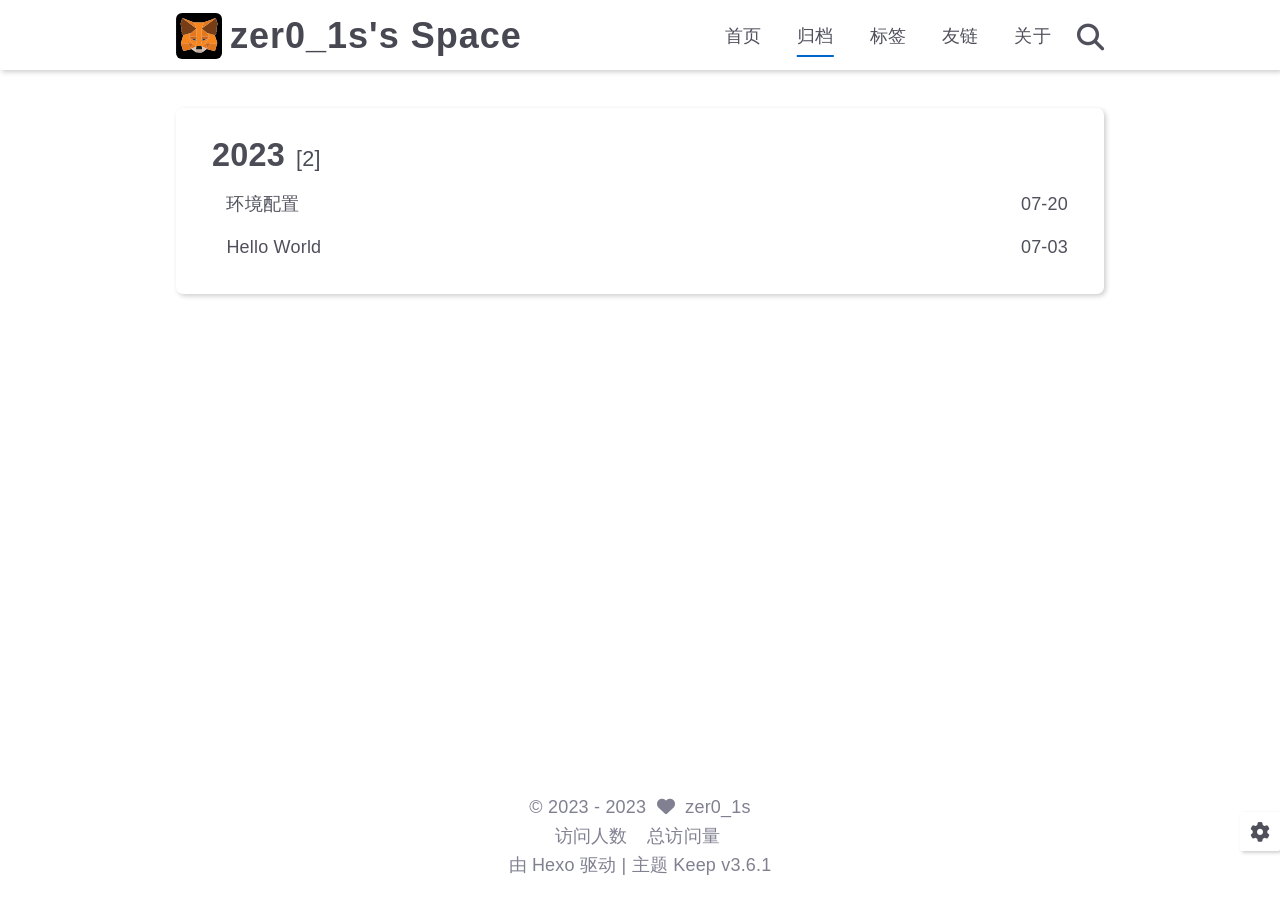
==== commit 3d62f4bd: "Site updated: 2023-07-20 22:09:30" ====
--- a/archives/index.html
+++ b/archives/index.html
@@ -184,9 +184,16 @@
         <section class="archive-item">
             <div class="archive-item-header">
                 <span class="archive-year">2023</span>
-                <span class="archive-year-post-count">[1]</span>
+                <span class="archive-year-post-count">[2]</span>
             </div>
             <ul class="article-list">
+                
+                    <li class="article-item">
+                        <a class="article-title"
+                           href="/2023/07/20/%E7%8E%AF%E5%A2%83%E9%85%8D%E7%BD%AE/"
+                        >环境配置</a>
+                        <span class="article-date">07-20</span>
+                    </li>
                 
                     <li class="article-item">
                         <a class="article-title"
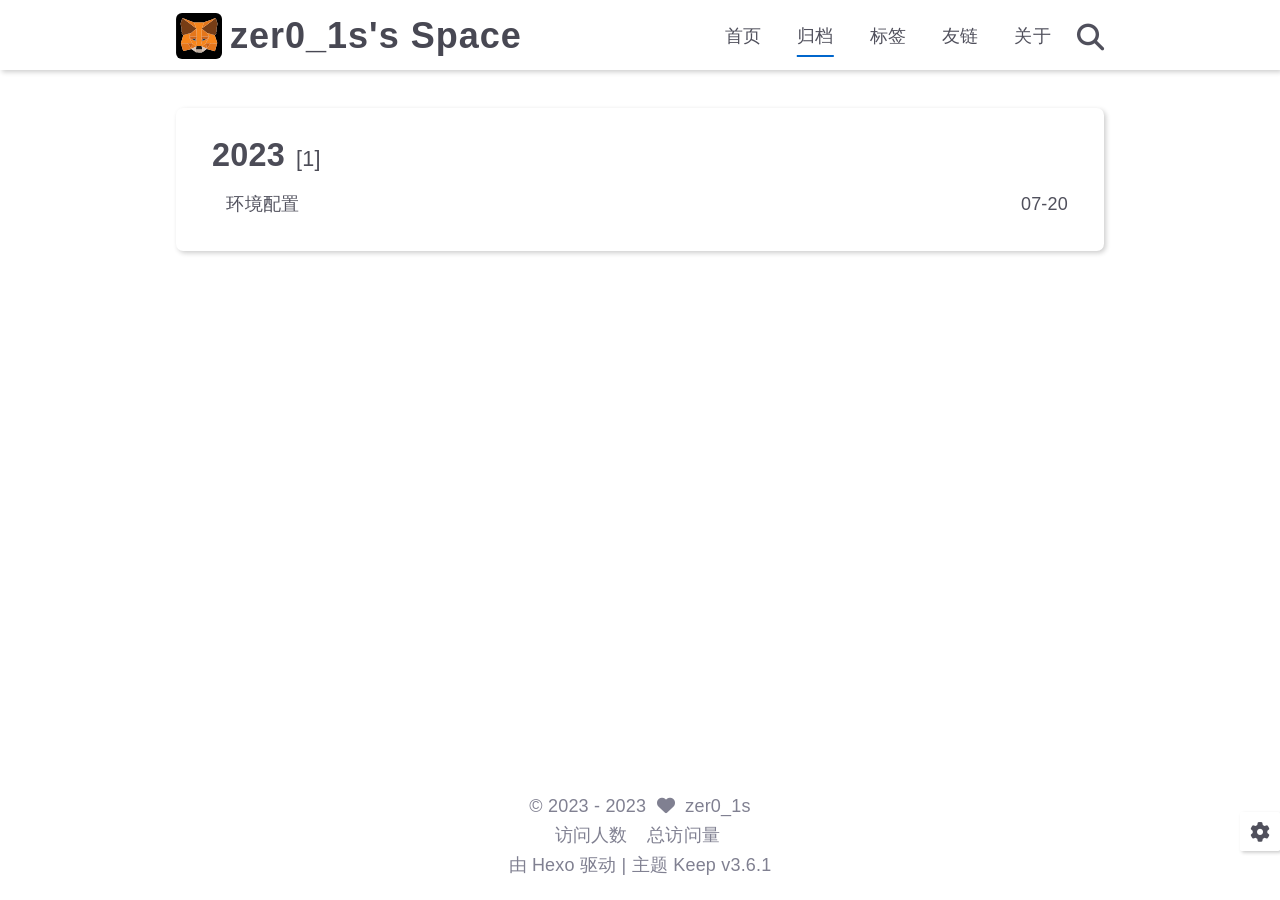
==== commit 32941460: "Site updated: 2023-07-20 22:14:18" ====
--- a/archives/index.html
+++ b/archives/index.html
@@ -184,7 +184,7 @@
         <section class="archive-item">
             <div class="archive-item-header">
                 <span class="archive-year">2023</span>
-                <span class="archive-year-post-count">[2]</span>
+                <span class="archive-year-post-count">[1]</span>
             </div>
             <ul class="article-list">
                 
@@ -193,13 +193,6 @@
                            href="/2023/07/20/%E7%8E%AF%E5%A2%83%E9%85%8D%E7%BD%AE/"
                         >环境配置</a>
                         <span class="article-date">07-20</span>
-                    </li>
-                
-                    <li class="article-item">
-                        <a class="article-title"
-                           href="/2023/07/03/hello-world/"
-                        >Hello World</a>
-                        <span class="article-date">07-03</span>
                     </li>
                 
             </ul>
